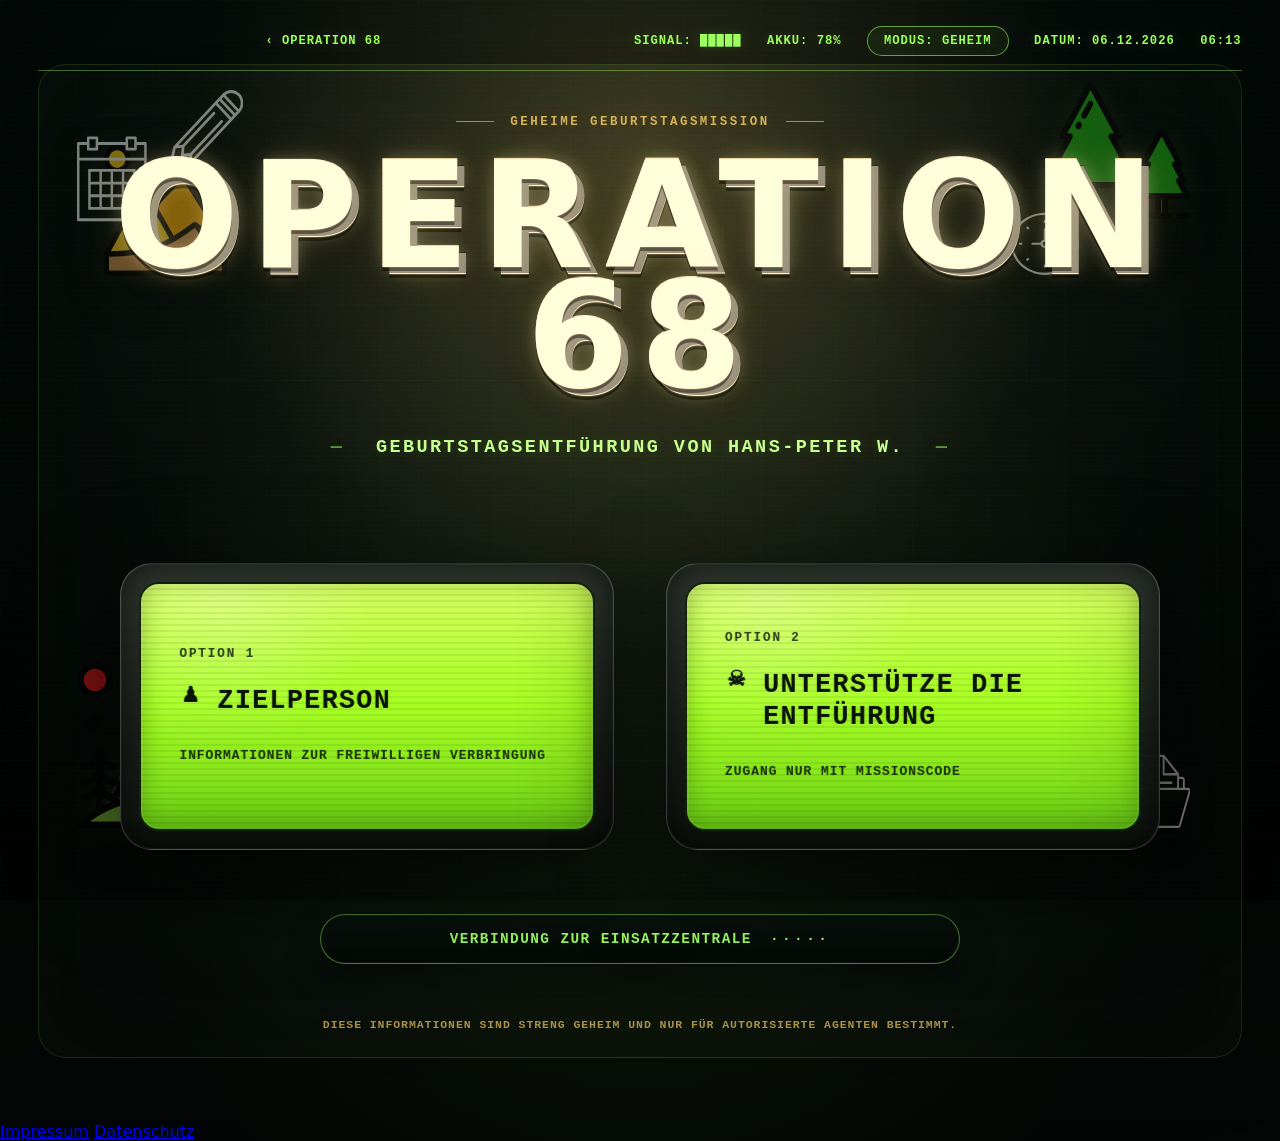
==== unterstuetzung.html @ 81851a9d "Update unterstuetzung.html" ====
<!DOCTYPE html>
<html lang="de">
<head>
  <meta charset="UTF-8" />
  <meta name="viewport" content="width=device-width, initial-scale=1.0" />
  <title>Unterstützung | Operation 68</title>

  <link rel="stylesheet" href="style.css" />
  <link rel="stylesheet" href="support-board.css" />
</head>

<body>
  <main class="page support-page">

    <section id="supportArea" class="support-area">

      <!-- =========================================================
        MISSION NAVIGATION
      ========================================================== -->

      
      <nav class="mission-nav" aria-label="Missionsnavigation">
  <button class="mission-nav__button is-active" type="button" data-screen-target="briefing">
    01 Briefing
  </button>

  <button class="mission-nav__button" type="button" data-screen-target="pinnwand">
    02 Pinnwand
  </button>

  <button class="mission-nav__button" type="button" data-screen-target="nachricht">
    03 Nachricht
  </button>

  <button class="mission-nav__button" type="button" data-screen-target="tracking">
    04 Protokoll
  </button>

  <button class="mission-nav__button" type="button" data-screen-target="einsatzleitung">
    05 Einsatzleitung
  </button>

  <button class="mission-nav__button" type="button" data-screen-target="komitee">
    06 Komitee
  </button>

  <button class="mission-nav__button" type="button" data-screen-target="akte">
    07 Akteneinsicht
  </button>
</nav>

      <!-- =========================================================
        SCREEN 01: BRIEFING
      ========================================================== -->
      <section class="mission-screen is-active" id="screen-briefing" data-screen="briefing">
        <div class="support-intro">
          <p class="eyebrow">Interne Einsatzakte</p>
          <h1>Operation 68</h1>
          <p class="subtitle">Unterstützung der freiwilligen Geburtstagsentführung von Hans-Peter W.</p>

          <div class="mission-disclaimer">
            <strong>Offizieller Hinweis:</strong>
            Bei dieser sogenannten Entführung handelt es sich um eine liebevolle,
            freiwillige Geburtstagsmaßnahme. Die Zielperson wird weder geschädigt
            noch bedroht und nur im äußersten Notfall kurzzeitig im Kofferraum diskutiert.
          </div>

<button
  class="guideline-info-button"
  type="button"
  data-guideline-open
>
  Maßnahmen nach interner Entführungsleitlinie anzeigen
</button>
          
          <p class="mission-copy">
            Alle Hinweise wurden gesichtet, sortiert und dramatisch überinterpretiert.
            Unterstützerinnen und Unterstützer können sich durch die Akten klicken,
            Hinweise hinterlassen, Versorgung sichern und dazu beitragen, die Maßnahme
            für Hans-Peter W. so angenehm wie möglich zu gestalten.
          </p>

          <p class="mission-copy mission-copy-small">
            Bei ausreichender Versorgung der Einsatzkräfte sowie positiver öffentlicher
            Signallage wird das Entführerteam intern beraten, ob und wann Hans-Peter W.
            wieder kontrolliert in die Gegenwart zurückgeführt werden darf.
          </p>

          <div class="screen-actions">
            <button class="btn mission-next" type="button" data-screen-target="pinnwand">
              Briefing starten
            </button>
          </div>
        </div>
      </section>

<!-- =========================================================
  SCREEN 02: PINNWAND / ERMITTLUNGSWAND
========================================================== -->
<section class="mission-screen mission-screen--board" id="screen-pinnwand" data-screen="pinnwand">

  <section class="investigation-board" aria-label="Ermittlungswand Operation 68">
    <div class="evidence-board">

      <!-- KLEINES HUD AUF DER PINNWAND -->
      <div class="board-hud">
        <span>02 / Ermittlungswand</span>
        <span>Status: aktiv</span>
        <span>Aktenzeichen: OP-68/W</span>
      </div>

      <!-- MITTE: KARTE -->
      <div class="central-map">
        <img class="board-map" src="images/map.jpg" alt="Missionskarte Köln nach Krefeld" />

        <div class="map-polaroid map-polaroid-koeln">
          <img src="images/koeln.jpg" alt="Köln" />
          <span>Köln</span>
        </div>

        <div class="map-polaroid map-polaroid-krefeld">
          <img src="images/krefeld.jpg" alt="Krefeld" />
          <span>Krefeld</span>
        </div>
      </div>

      <!-- SCHNÜRE -->
      <svg class="board-strings" viewBox="0 0 1000 680" preserveAspectRatio="none" aria-hidden="true">
        <line x1="500" y1="340" x2="145" y2="135" />
        <line x1="500" y1="340" x2="165" y2="405" />
        <line x1="500" y1="340" x2="320" y2="555" />
        <line x1="500" y1="340" x2="835" y2="135" />
        <line x1="500" y1="340" x2="835" y2="405" />
        <line x1="500" y1="340" x2="570" y2="585" />
        <circle cx="500" cy="340" r="9" />
      </svg>

      <!-- ENTFÜHRERTEAM -->
      <article class="flip-card card-kidnapper">
        <div class="flip-inner">
          <div class="flip-front polaroid">
            <img src="images/kidnapper.jpg" alt="Das Entführerteam" />
            <h3>Entführer-<br />team</h3>
          </div>

          <div class="flip-back">
            <h3>Entführerteam</h3>
            <p>
              Zuständig für Planung, Geheimhaltung, operative Abstimmung
              und die kontrollierte Rückführung der Zielperson.
            </p>
            <p>
              Beteiligte Stellen: Angelika, Melanie, Mirjam und Natalie.
            </p>
            <p class="no-paypal">
              Kein PayPal-Link. Diese Personen handeln aus familiärer Verpflichtung.
            </p>
          </div>
        </div>
      </article>

      <!-- WACHHUNDE -->
<article class="flip-card card-dogs text-heavy">
  <div class="flip-inner">
    <div class="flip-front polaroid">
      <img src="images/wachhund.png" alt="Wachhunde" />
      <h3>Wachhunde</h3>
    </div>

    <div class="flip-back">
      <h3>Wachhunde</h3>

      <p>
        <strong>Miley</strong>, Codename <strong>Old Chewing Tooth</strong>:
        hochaktive Alarmanlage mit akustischer Eskalationsbereitschaft.
      </p>

      <p>
        Zuständig für Geländeüberwachung, akustische Abschreckung
        und konsequente Abschleckmaßnahmen.
      </p>

      <p>
        <strong>Santos</strong>, Codename <strong>Praktikant Relaxo</strong>:
        zuständig für strategisches Herumliegen, moralische Stabilisierung
        und beruhigende Präsenz im Einsatzgebiet.
      </p>

     <a
  href="https://www.paypal.com/pool/9pvPE6DDOs?sr=accr"
  class="paypal-link"
  target="_blank"
  rel="noopener noreferrer"
>
  0,99 € Snackfonds
</a>
    </div>
  </div>
</article>

<!-- FLUCHTFAHRZEUG -->
<article class="flip-card card-car">
  <div class="flip-inner">
    <div class="flip-front polaroid">
      <img src="images/car.jpg" alt="Fluchtfahrzeug" />
      <h3>Flucht-<br />fahrzeug</h3>
    </div>

    <div class="flip-back">
      <h3>Fluchtfahrzeug</h3>

      <p>
        Während der Einwilligungserklärung äußerte Hans-Peter W.
        den Wunsch nach Zitronenbonbons.
      </p>

      <p>
        Zur Wahrung humanitärer Mindeststandards kann die Versorgung
        mit Bonbons und Kaffee unterstützt werden.
      </p>

  <a
  href="https://www.paypal.com/pool/9pvPE6DDOs?sr=accr"
  class="paypal-link"
  target="_blank"
  rel="noopener noreferrer"
>
  0,10 € Zitronenbonbonfonds
</a>
    </div>
  </div>
</article>

<!-- ZIELPERSON -->
<article class="flip-card card-target">
  <div class="flip-inner">
    <div class="flip-front polaroid">
      <img src="images/target.png" alt="Zielperson" />
      <h3>Zielperson</h3>
    </div>

    <div class="flip-back">
      <h3>Hans-Peter W.</h3>

      <p>
        Aktuell gilt Herr W. als freundlich, kooperativ
        und körperlich in beeindruckender Verfassung.
      </p>

      <p>
        Laut eigener Aussage ergab eine Bioimpedanzanalyse im Fitnessstudio
        ein biologisches Alter von 53 Jahren.
      </p>

      <p>
        Die Ermittlungsleitung gratuliert ausdrücklich zu dieser Existenz.
      </p>
    </div>
  </div>
</article>

<!-- UNTERKUNFT / UMGEBUNG -->
<article class="flip-card card-location">
  <div class="flip-inner">
    <div class="flip-front polaroid">
      <img src="images/krefeld.jpg" alt="Unterkunft und Umgebung" />
      <h3>Unterkunft</h3>
    </div>

    <div class="flip-back">
      <h3>Würdevolle Lagerung</h3>

      <p>
        Unterkunfts-Support, damit Hans-Peter W.
        nicht im Kofferraum schlafen muss.
      </p>

      <p>
        Die Maßnahme erfolgt unter möglichst komfortablen
        und menschenwürdigen Bedingungen.
      </p>

<a
  href="https://www.paypal.com/pool/9pvPE6DDOs?sr=accr"
  class="paypal-link"
  target="_blank"
  rel="noopener noreferrer"
>
  10 € Unterkunft
</a>
    </div>
  </div>
</article>

<!-- AKTIVITÄTEN -->
<article class="flip-card card-activities wide-card text-heavy">
  <div class="flip-inner">
    <div class="flip-front polaroid activity-polaroid">
      <div class="activity-images">
        <img src="images/hockey.jpg" alt="Straßenhockey" />
        <img src="images/singstar.jpg" alt="SingStar" />
        <img src="images/barbecue.jpg" alt="Barbecue" />
      </div>
      <h3>Aktivitäten</h3>
    </div>

    <div class="flip-back">
  <h3>Freizeit-<br />protokoll</h3>

  <p>
    <strong>Straßenhockey:</strong>
    Biografisch hochrelevante Maßnahme mit unmittelbarem Bezug zu Kindheit,
    Krefeld und kontrollierter Bewegung im analogen Raum.
  </p>

  <p class="measure-rating">
    <span class="measure-label">Empfehlungsgrad</span>
    <span class="rocket-rating">🚀🚀🚀</span>
  </p>

  <p>
    <strong>Barbecue:</strong>
    Niedrigschwellige Versorgungs- und Zusammenführungsmaßnahme mit hoher
    sozialer Anschlussfähigkeit. Vegan kompatibel, sofern rechtzeitig daran
    gedacht wird.
  </p>

  <p class="measure-rating">
    <span class="measure-label">Empfehlungsgrad</span>
    <span class="rocket-rating">🚀🚀🚀</span>
  </p>

  <p>
    <strong>SingStar-Abend:</strong>
    Im familiären Gesamtkomplex liegt eine grundsätzlich angenehme stimmliche
    Ausgangslage vor. Eine belastbare Kopplung an Rhythmusgefühl, Taktgefühl
    oder musikalische Orientierungssysteme konnte bislang nur eingeschränkt
    nachgewiesen werden.
  </p>

  <p>
    Auf Grundlage vorliegender Vergangenheitswerte kann die Maßnahme dennoch
    empfohlen werden. Die Datenlage spricht für eine hohe Erinnerungswirkung
    bei vertretbarem akustischem Risiko.
  </p>

  <p class="measure-rating">
    <span class="measure-label">Empfehlungsgrad</span>
    <span class="rocket-rating">🚀🚀</span>
  </p>

  <a
    href="https://www.paypal.com/pool/9pvPE6DDOs?sr=accr"
    class="paypal-link"
    target="_blank"
    rel="noopener noreferrer"
  >
    Freizeitmaßnahmen unterstützen
  </a>
</div>


<!-- =========================================================
  SCREEN 03: NACHRICHT AN DIE ZIELPERSON
========================================================== -->
<section class="mission-screen" id="screen-nachricht" data-screen="nachricht">
  <section class="message-file">
    <p class="eyebrow">Glückwünsche & Zeugenaussagen</p>
  <h2>
  <span class="desktop-title">Nachricht an die Zielperson</span>
  <span class="mobile-title">Nachricht<br />an die<br />Zielperson</span>
</h2>

    <p>
      Unterstützerinnen und Unterstützer der Operation können freiwillig Nachrichten,
      Glückwünsche, Erinnerungen oder sachdienliche Hinweise zur Zielperson hinterlassen.
    </p>

    <p>
      Bitte geben Sie Ihre Nachricht ein. Nach ausführlicher Prüfung wird das
      Entführerteam demokratisch entscheiden, ob die Nachricht an Hans-Peter W.
      weitergeleitet werden darf oder nicht.
    </p>

    <p>
      Bis dahin wird sie offiziell seiner Akte beigefügt.
    </p>

    <form class="message-form" id="targetMessageForm">
      <label>
        <span>Name / Deckname</span>
        <input
          type="text"
          name="name"
          placeholder="Ihr Name oder Deckname"
        />
      </label>

      <label>
        <span>Nachricht</span>
        <textarea
          name="message"
          placeholder="Glückwunsch, Erinnerung, Hinweis oder emotionale Stellungnahme eingeben..."
        ></textarea>
      </label>

      <label class="checkbox-row message-confirmation">
        <input type="checkbox" name="clearance" />
        <span>
          Ich bestätige, dass meine Aussage der Ermittlungsakte beigefügt
          und nach interner Prüfung möglicherweise an Hans-Peter W. weitergeleitet werden darf.
        </span>
      </label>

      <button type="submit" class="btn">
        Nachricht zur Akte geben
      </button>
    </form>
  </section>

  <div class="screen-actions">
    <button class="btn mission-prev" type="button" data-screen-target="pinnwand">
      Zurück
    </button>

    <button class="btn mission-next" type="button" data-screen-target="tracking">
      Weiter
    </button>
  </div>
</section>

<!-- =========================================================
  SCREEN 04: LIVE-TRACKING DER OPERATION
========================================================== -->
<section class="mission-screen" id="screen-tracking" data-screen="tracking">
  <section class="paper-file live-tracking">
    <div class="paper-file__header">
      <p class="paper-kicker">Operationsprotokoll W.</p>
      <h2>
  <span class="desktop-title">Live-Protokoll</span>
  <span class="mobile-title">Live-<br />Protokoll</span>
</h2>

      <div class="paper-meta">
        <span>Zeitraum: 17.–19.07.2026</span>
        <span>Status: laufende Beobachtung</span>
        <span>Aktenzeichen: OP-68/W</span>
      </div>
    </div>

    <div class="tracking-status-strip">
      <span>Live-Aktivität / Tracking</span>
      <span>Übertragung vorbereitet</span>
    </div>

    <div class="tracking-log" id="trackingLogList">
      <article class="tracking-entry">
        <time>17.07.2026 · 09:00</time>
        <h3>Statusmeldung vorbereitet</h3>
        <p>
          Protokollsystem einsatzbereit. Zielperson gilt bis auf Weiteres als ahnungslos.
        </p>
      </article>

      <article class="tracking-entry">
        <time>17.07.2026 · 10:30</time>
        <h3>Versorgungslage offen</h3>
        <p>
          Zitronenbonbons und Kaffee befinden sich noch in Prüfung. Humanitäre Standards werden angestrebt.
        </p>
      </article>

      <article class="tracking-entry tracking-entry--pending">
        <time>18.07.2026 · tbd</time>
        <h3>Weitere Updates folgen</h3>
        <p>
          Mobile Live-Meldungen durch die Einsatzleitung sind für die operative Phase vorgesehen.
        </p>
      </article>
    </div>

    <details class="admin-note">
      <summary>Admin-Bereich vorbereiten</summary>
      <p>
        Für die nächste Ausbaustufe kann dieses Protokoll mit Supabase verbunden werden.
        Natalie kann dann nach Admin-Login vom Handy neue Einträge mit Uhrzeit und Statusmeldung absenden.
      </p>

      <form class="admin-live-form" id="adminLiveForm">
        <label>
          <span>Admin-Code</span>
          <input type="password" name="adminCode" placeholder="Admin-Code eingeben" />
        </label>

        <label>
          <span>Zeitpunkt</span>
          <input type="text" name="entryTime" placeholder="z. B. 17.07.2026 · 14:32" />
        </label>

        <label>
          <span>Titel</span>
          <input type="text" name="entryTitle" placeholder="z. B. Zugriff erfolgreich" />
        </label>

        <label>
          <span>Meldung</span>
          <textarea name="entryText" placeholder="Kurze Lagebeschreibung eingeben..."></textarea>
        </label>

        <button type="button" class="btn">Live-Meldung vorbereiten</button>
      </form>
    </details>
  </section>

  <div class="screen-actions">
    <button class="btn mission-prev" type="button" data-screen-target="nachricht">Zurück</button>
    <button class="btn mission-next" type="button" data-screen-target="akte">Weiter</button>
  </div>
</section>


<!-- =========================================================
  SCREEN 05: EINSATZLEITUNG / ZUSTÄNDIGE STELLEN
========================================================== -->
<section class="mission-screen" id="screen-einsatzleitung" data-screen="einsatzleitung">
  <section class="paper-file command-file">
    <div class="paper-file__header">
      <p class="paper-kicker">Interne Zuständigkeiten</p>

      <h2>
        <span class="desktop-title">Einsatzleitung</span>
        <span class="mobile-title">Einsatz-<br />leitung</span>
      </h2>

      <div class="paper-meta">
        <span>Abteilung: operative Stellen</span>
        <span>Status: berufene Personen</span>
        <span>Aktenzeichen: OP-68/EL</span>
      </div>
    </div>

    <p class="case-copy">
      Die folgenden Personen wurden mit der Vorbereitung, Durchführung und strukturellen
      Absicherung der Maßnahme betraut. Zuständigkeiten können sich je nach Lage,
      Kooperationsgrad der Zielperson und Verfügbarkeit von Zitronenbonbons kurzfristig erweitern.
    </p>

    <div class="command-grid">
      <article class="command-card">
        <p class="card-tag">Operative Einsatzleitung</p>
        <h3>Angelika W.</h3>
        <p>
          Zuständig für Planung, praktische Umsetzung und Lageeinschätzung
          im direkten Umfeld der Zielperson.
        </p>
        <p>
          Verfügt über langjährige Kenntnisse der Zielperson, ihrer Gewohnheiten
          sowie relevanter Kindheits- und Familienfragmente.
        </p>
        <p>
          Übernimmt die Sicherung biografischer Hinweise und die Einschätzung
          der Kooperationswahrscheinlichkeit.
        </p>
      </article>

      <article class="command-card">
        <p class="card-tag">Gleichstellung &amp; Ethik</p>
        <h3>Melanie W.</h3>
        <p>
          Beauftragte für Gleichstellung, Ethik und humanitäre Mindeststandards.
        </p>
        <p>
          Zuständig für humanitäre Angelegenheiten, diplomatische Verhandlungen
          und die Prüfung operativer Maßnahmen auf Verhältnismäßigkeit.
        </p>
        <p>
          Bringt Erfahrung aus Brüssel, internationaler Zusammenarbeit und
          umweltpolitischen Einsatzlagen ein.
        </p>
      </article>

      <article class="command-card">
        <p class="card-tag">Personalabteilung</p>
        <h3>Mirjam W.</h3>
        <p>
          Leitung Personalmanagement &amp; Berufungsverfahren.
        </p>
        <p>
          Sonderbeauftragte für kooperative Härtefälle sowie zentrale Stelle
          für eingehende Bewerbungen ins Entführungskomitee.
        </p>
        <p>
          Prüft geeignete Komiteemitglieder und kann Personen nach interner
          Bewertung in offene Posten berufen.
        </p>
      </article>

      <article class="command-card">
        <p class="card-tag">Digitale Einsatzakte</p>
        <h3>Natalie W.</h3>
        <p>
          Zuständig für Website, Einsatzdramaturgie, visuelle Beweissicherung
          und Koordination der Hundestaffel.
        </p>
        <p>
          Verantwortlich für die digitale Aktenführung sowie die Frage,
          warum aus einer Geburtstagsidee eine mehrstufige Operationsplattform wurde.
        </p>
        <p>
          Hält Verbindung zwischen Unterstützerbereich, Protokollsystem
          und allgemeiner Übertreibungslage.
        </p>
      </article>
    </div>
  </section>

  <div class="screen-actions">
    <button class="btn mission-prev" type="button" data-screen-target="tracking">
      Zurück
    </button>

    <button class="btn mission-next" type="button" data-screen-target="komitee">
      Weiter zum Entführungskomitee
    </button>
  </div>
</section>

<!-- =========================================================
  SCREEN 06: ENTFÜHRUNGSKOMITEE / STELLEN
========================================================== -->
<section class="mission-screen" id="screen-komitee" data-screen="komitee">
  <section class="paper-file committee-file">
    <div class="paper-file__header">
      <p class="paper-kicker">Interne Personalstelle</p>

<h2>
  <span class="desktop-title">Entführungskomitee</span>
  <span class="mobile-title">Entführungs-<br />komitee</span>
</h2>

      <div class="paper-meta">
        <span>Personalstelle: Mirjam W.</span>
        <span>Kontakt: personalabteilung@operation68.de</span>
        <span>Modus: Homeoffice-fähig</span>
      </div>
    </div>

    <p class="case-copy">
      Die folgenden Posten können vollständig aus dem Homeoffice wahrgenommen werden.
      Bewerbungen werden durch die Personalabteilung gesichtet, bewertet und gegebenenfalls
      dem Entführungskomitee zur Berufung vorgelegt.
    </p>

    <div class="job-board">
      <article
        class="job-card"
        data-status="offen"
        data-role="Juristischer Beistand der Zielperson"
        data-slots="1 Platz offen"
        data-description="Für die angekündigte Anhörung von Hans-Peter W. wird eine Stelle zur Prüfung, Sortierung und Formulierung zulässiger Fragen eingerichtet. Aufgaben: Aktenlage prüfen, Fragen vorbereiten, Verfahrensruhe ausstrahlen."
      >
        <div class="job-card__topline">
          <span class="job-status">Offen</span>
          <span class="job-slots">1 Platz</span>
        </div>

        <h3>Juristischer Beistand der Zielperson</h3>

        <p>
          Prüfung, Sortierung und Formulierung zulässiger Fragen im Rahmen der angekündigten Anhörung.
        </p>

        <button type="button" class="job-open-button">Stelle öffnen</button>
      </article>

      <article
        class="job-card"
        data-status="offen"
        data-role="Beauftragte:r für Kindheitserinnerungen"
        data-slots="3 Plätze offen"
        data-description="Sammelt Hinweise, Fotos, Anekdoten und belastbares Material aus früheren Lebensabschnitten der Zielperson. Besonders relevant: Krefeld, Straßenhockey, analoge Freizeitgestaltung und frühe Spuren der Zielperson."
      >
        <div class="job-card__topline">
          <span class="job-status">Offen</span>
          <span class="job-slots">3 Plätze</span>
        </div>

        <h3>Beauftragte:r für Kindheitserinnerungen</h3>

        <p>
          Sammelt Hinweise, Fotos, Anekdoten und belastbares Material aus früheren Lebensabschnitten.
        </p>

        <button type="button" class="job-open-button">Stelle öffnen</button>
      </article>

      <article
        class="job-card"
        data-status="in-pruefung"
        data-role="Emotionale Einsatzbegleitung"
        data-slots="3 Plätze / Bewerbungen in Prüfung"
        data-description="Zuständig für Lagegefühl, beruhigende Rückmeldungen und die Einschätzung, ob die Zielperson gerührt, verwirrt oder lediglich unterversorgt ist. Bewerber:innen sollten über Geduld, Diskretion und belastbare familiäre Nerven verfügen."
      >
        <div class="job-card__topline">
          <span class="job-status">In Prüfung</span>
          <span class="job-slots">3 Plätze</span>
        </div>

        <h3>Emotionale Einsatzbegleitung</h3>

        <p>
          Beobachtung der Stimmungslage, Rückversicherung und emotionale Absicherung der Maßnahme.
        </p>

        <button type="button" class="job-open-button">Stelle öffnen</button>
      </article>

      <article
        class="job-card"
        data-status="vorlaeufig-vergeben"
        data-role="Beauftragte:r für gezielte Fragen"
        data-slots="2 Plätze / vorläufig vergeben"
        data-description="Unterstützt bei der Vorbereitung gezielter Fragen für die Anhörung der Zielperson. Die Fragen sind auf Relevanz, Tonalität und familiäre Verhältnismäßigkeit zu prüfen."
      >
        <div class="job-card__topline">
          <span class="job-status">Vorläufig vergeben</span>
          <span class="job-slots">2 Plätze</span>
        </div>

        <h3>Beauftragte:r für gezielte Fragen</h3>

        <p>
          Vorbereitung und Prüfung gezielter Fragen für die Anhörung der Zielperson.
        </p>

        <button type="button" class="job-open-button">Stelle öffnen</button>
      </article>
    </div>
  </section>

  <div class="screen-actions">
    <button class="btn mission-prev" type="button" data-screen-target="einsatzleitung">
      Zurück
    </button>

    <button class="btn mission-next" type="button" data-screen-target="akte">
      Weiter zur Akteneinsicht
    </button>
  </div>
</section>

<!-- =========================================================
  SCREEN 07: AKTENBUCH HANS-PETER W.
========================================================== -->
<section class="mission-screen" id="screen-akte" data-screen="akte">
  <section class="casebook-screen">
    <div class="casebook-header">
      <p class="paper-kicker">Akteneinsicht Hans-Peter W.</p>

      <h2>
        <span class="desktop-title">Aktenbuch</span>
        <span class="mobile-title">Akten-<br />buch</span>
      </h2>

      <div class="paper-meta">
        <span>Aktenzeichen: OP-68/HPW</span>
        <span>Status: freundlich &amp; kooperativ</span>
        <span>Vermerk: Gegenwartsfähigkeit stabilisierbar</span>
      </div>
    </div>

    <div class="casebook" id="casebook" data-current-page="1">
      <div class="casebook__binding" aria-hidden="true"></div>

      <!-- SEITE 01 -->
      <article class="casebook-page is-active" data-case-page="1">
        <div class="casebook-spread">
          <div class="casebook-sheet casebook-sheet--left">
            <p class="card-tag">Deckblatt</p>

            <h3>Akteneinsicht<br />Zielperson</h3>

            <div class="case-photo-frame">
              <img
                src="images/target.png"
                alt="Zielperson Hans-Peter W."
              />
            </div>

            <p class="casebook-caption">
              Bildmaterial: Zielperson im öffentlichen beziehungsweise familiären Umfeld.
              Auswertung läuft.
            </p>
          </div>

          <div class="casebook-sheet casebook-sheet--right">
            <p class="card-tag">Personenstammdaten</p>

            <h3>Hans-Peter W.</h3>

            <dl class="case-data-list">
              <div>
                <dt>Geboren</dt>
                <dd>10.07.1958 in Paderborn</dd>
              </div>

              <div>
                <dt>Fachliche Prägung</dt>
                <dd>Studium der Mathematik</dd>
              </div>

              <div>
                <dt>Aktueller Status</dt>
                <dd>Rentner mit dubiosen Nebeneinkünften im Bereich „Schülerhilfe“</dd>
              </div>

              <div>
                <dt>Risikostufe</dt>
                <dd>freundlich, kooperativ, jedoch fortschrittlich auffällig</dd>
              </div>
            </dl>

            <div class="casebook-stamp">
              Freiwillig beobachtet
            </div>
          </div>
        </div>
      </article>

      <!-- SEITE 02 -->
      <article class="casebook-page" data-case-page="2">
        <div class="casebook-spread">
          <div class="casebook-sheet casebook-sheet--left">
            <p class="card-tag">Frühkindliche Ausgangslage</p>

            <h3>Mittagsschlaf-<br />komplex</h3>

            <p>
              Bereits in der frühen Kindheit kam es zu einem Vorfall, der nach aktueller
              Aktenlage nicht länger ignoriert werden kann: Der Zielperson wurde im Alter
              von etwa fünf Jahren nahegelegt, nachmittags zu schlafen.
            </p>

            <p>
              Nach Darstellung der Zielperson erfolgte diese Maßnahme gegen ihren Willen
              und unter grober Missachtung ihres individuellen Vier-Stunden-Schlafmodells.
            </p>
          </div>

          <div class="casebook-sheet casebook-sheet--right">
            <p>
              Die zuständige Kinderanlage ging offenbar weiterhin von allgemeinen
              Ruhebedarfen aus, ohne die spätere mathematische Sonderentwicklung der
              Zielperson angemessen zu berücksichtigen.
            </p>

            <p>
              Innerhalb der Ermittlungsleitung besteht daher der Verdacht, dass sich die
              Zielperson damals erstmals entschloss, äußere Weltvorgaben nur noch begrenzt
              ernst zu nehmen und sich stattdessen inneren, berechenbaren Strukturen
              zuzuwenden.
            </p>

            <p>
              Ob der Mittagsschlaf unmittelbar zur Mathematik führte, ist wissenschaftlich
              noch nicht gesichert. Die Indizienlage ist jedoch unangenehm plausibel.
            </p>
          </div>
        </div>
      </article>

      <!-- SEITE 03 -->
      <article class="casebook-page" data-case-page="3">
        <div class="casebook-spread">
          <div class="casebook-sheet casebook-sheet--left">
            <p class="card-tag">Sondervermerk</p>

            <h3>Mathematischer<br />Stufenplan-<br />bereich</h3>

            <p>
              Die mathematische Prägung der Zielperson blieb bereits während des Studiums
              nicht auf akademische Räume beschränkt. Nach aktuellem Erkenntnisstand kam
              es über Jahrzehnte hinweg zu einer schrittweisen Ausweitung strukturierter
              Ordnungssysteme auf immer weitere Lebensbereiche.
            </p>

            <p>
              Mehrere Hinweise deuten darauf hin, dass die ursprüngliche Beschäftigung
              mit Mathematik mittlerweile ein teilautonomes Eigenleben entwickelt haben
              könnte.
            </p>
          </div>

          <div class="casebook-sheet casebook-sheet--right">
            <p>
              Besonders auffällig erscheinen die wiederholte Beschäftigung mit Matrizen,
              Zahlensystemen und abstrakten Modellstrukturen sowie die anhaltende Tendenz
              zur Quantifizierung physischer, technischer und organisatorischer Zustände.
            </p>

            <p>
              Innerhalb der Ermittlungsleitung besteht mittlerweile der Verdacht, dass
              die Zielperson langfristig an einer umfassenden mathematischen Modellierung
              der Wirklichkeit arbeitet.
            </p>

            <p>
              Nach aktuellem Stand besteht keine akute Gefährdung der Öffentlichkeit.
              Die Zielperson gilt weiterhin als freundlich, kooperativ und in weiten
              Teilen gegenwartsfähig.
            </p>
          </div>
        </div>
      </article>

      <!-- SEITE 04 -->
      <article class="casebook-page" data-case-page="4">
        <div class="casebook-spread">
          <div class="casebook-sheet casebook-sheet--left">
            <p class="card-tag">Auffälligkeiten</p>

            <h3>Digitalisierung<br />&amp; Kontroll-<br />systeme</h3>

            <p>
              Wiederholte Hinweise auf Kalenderlogik, Excel-basierte Wunschverwaltung,
              physische Bücher betreffende Zukunftszweifel und mehrere digitale
              Assistenzsysteme liegen der Einsatzleitung vor.
            </p>

            <p>
              Besonders relevant ist die dokumentierte Frage, ob Bücher überhaupt noch
              „eine Sache“ seien.
            </p>

            <p>
              Bei familiären Zusammenkünften wurde außerdem mehrfach auf digitale
              Kalenderfreigaben verwiesen. Eine mündliche Lageübermittlung fand dabei
              nur eingeschränkt statt.
            </p>
          </div>

          <div class="casebook-sheet casebook-sheet--right">
            <p class="card-tag">Technische Projektlage</p>

            <p>
              Die Zielperson widmet sich regelmäßig neuen technischen Projekten,
              darunter Solartechnik, E-Auto-Nutzung und die Kontrolle der Luftqualität
              im häuslichen Umfeld.
            </p>

            <p>
              Auffällig ist zudem das Interesse an Körperzusammensetzungsdaten,
              insbesondere am Wasseranteil. Da Wasser als leitfähig gilt, wird dieser
              Punkt nicht leichtfertig ignoriert.
            </p>

            <p>
              Weiterhin wurde bekannt, dass Herr W. mehrere digitale Assistenzsysteme
              parallel nutzt. Eine kleine KI-Armee kann zum jetzigen Zeitpunkt nicht
              ausgeschlossen werden.
            </p>
          </div>
        </div>
      </article>

      <!-- SEITE 05 -->
      <article class="casebook-page" data-case-page="5">
        <div class="casebook-spread">
          <div class="casebook-sheet casebook-sheet--left">
            <p class="card-tag">Organisation</p>

            <h3>„Schülerhilfe“</h3>

            <p>
              Besondere Aufmerksamkeit gilt einer regelmäßig frequentierten Organisation
              unter dem Decknamen „Schülerhilfe“.
            </p>

            <p>
              Nach bisherigem Erkenntnisstand handelt es sich hierbei nicht ausschließlich
              um klassische Hilfeleistung, sondern möglicherweise um eine pädagogisch
              getarnte Rechenstruktur mit auffälliger Nähe zu mathematischer Ordnung,
              Leistungsquantifizierung und systematischer Ergebnisverbesserung.
            </p>
          </div>

          <div class="casebook-sheet casebook-sheet--right">
            <p class="card-tag">Familiärer Eigenanteil</p>

            <h3>Nicht ganz<br />unschuldig</h3>

            <p>
              Die Ermittlungsleitung erkennt an, dass die Familie an der Entwicklung
              einzelner Tendenzen nicht vollständig unbeteiligt war.
            </p>

            <p>
              Insbesondere die zunehmende Verlagerung von Brettspielabenden in digitale
              Räume könnte zur Stabilisierung fortschrittlicher Verhaltensmuster
              beigetragen haben.
            </p>

            <p>
              Die vorliegende Maßnahme versteht sich daher nicht nur als Entführung,
              sondern auch als familiäre Wiedergutmachung.
            </p>
          </div>
        </div>
      </article>

      <!-- SEITE 06 -->
      <article class="casebook-page" data-case-page="6">
        <div class="casebook-spread">
          <div class="casebook-sheet casebook-sheet--left">
            <p class="card-tag">Operative Einschätzung</p>

            <h3>Analoge<br />Rekonfrontation<br />angeordnet</h3>

            <p>
              Die Summe der Hinweise lässt auf eine fortschreitende Entfremdung
              von analogen Zuständen schließen. Um einer vollständigen Verlagerung
              in Cloudsysteme, Kalenderlogik und KI-gestützte Kommunikation
              vorzubeugen, wurde eine zeitlich begrenzte analoge Rekonfrontation
              beschlossen.
            </p>

            <p>
              Die Geburtstagsentführung dient der kontrollierten Wiederbegegnung
              mit konkreten Dingen: Straßen, Gesprächen, Erinnerungen, körperlicher
              Anwesenheit, Essen, Freizeit und gegebenenfalls einem Zitronenbonbon.
            </p>
          </div>

          <div class="casebook-sheet casebook-sheet--right">
            <p>
              Ziel ist eine liebevolle Stabilisierung der Gegenwartsfähigkeit.
            </p>

            <ul class="case-measures">
              <li>Analoge Rekonfrontation</li>
              <li>Kontrollierte Freizeitmaßnahmen</li>
              <li>Soziale Reintegration</li>
              <li>Straßenhockey</li>
              <li>Grillgut</li>
              <li>Zitronenbonbon</li>
            </ul>

            <div class="casebook-final-note">
              Bei ausreichender Versorgung der Einsatzkräfte sowie positiver öffentlicher
              Signallage wird das Entführerteam intern beraten, ob und wann Hans-Peter W.
              wieder kontrolliert in die Gegenwart zurückgeführt werden darf.
            </div>
          </div>
        </div>
      </article>
    </div>

    <div class="casebook-controls" aria-label="Aktenbuch Navigation">
      <button class="btn casebook-prev" type="button" data-casebook-prev>
        Seite zurück
      </button>

      <span class="casebook-counter" id="casebookCounter">
        Seite 1 / 6
      </span>

      <button class="btn casebook-next" type="button" data-casebook-next>
        Seite weiter
      </button>
    </div>
  </section>

  <div class="screen-actions">
    <button class="btn mission-prev" type="button" data-screen-target="komitee">
      Zurück
    </button>

    <button class="btn mission-next" type="button" data-screen-target="briefing">
      Zurück zum Briefing
    </button>
  </div>
</section>


<!-- =========================================================
  LEITLINIEN-POPUP
========================================================== -->
<div class="guideline-modal hidden" id="guidelineModal" aria-hidden="true">
  <div class="guideline-modal__backdrop" data-guideline-close></div>

  <section
    class="guideline-modal__panel"
    role="dialog"
    aria-modal="true"
    aria-labelledby="guidelineModalTitle"
  >
    <button
      class="guideline-modal__close"
      type="button"
      data-guideline-close
      aria-label="Leitlinien-Popup schließen"
    >
      ×
    </button>

    <p class="eyebrow">Interne Entführungsleitlinie OP-68</p>

    <h2 id="guidelineModalTitle">
      Evidenzbasierte Maßnahmenbewertung
    </h2>

    <p class="guideline-intro">
      Die Einsatzleitung bewertet geplante Maßnahmen anhand vorliegender
      Vergangenheitswerte, familiärer Erfahrungsdaten und Expertenkonsens.
      Die Bewertung dient ausschließlich der sicheren, würdevollen und
      erinnerungswirksamen Durchführung von Operation 68.
    </p>

    <div class="guideline-scale">
      <article>
        <span class="rocket-rating" aria-label="Drei Raketen">🚀🚀🚀</span>
        <strong>Starke Empfehlung</strong>
        <p>
          Soll durchgeführt werden. Nutzen, Erinnerungswirkung und familiäre
          Vertretbarkeit überwiegen deutlich.
        </p>
      </article>

      <article>
        <span class="rocket-rating" aria-label="Zwei Raketen">🚀🚀</span>
        <strong>Empfehlung</strong>
        <p>
          Sollte durchgeführt werden. Positive Wirkung wahrscheinlich;
          situative Anpassung möglich.
        </p>
      </article>

      <article>
        <span class="rocket-rating" aria-label="Eine Rakete">🚀</span>
        <strong>Kann erwogen werden</strong>
        <p>
          Durchführung nach Lagegefühl. Datenlage begrenzt, aber nicht
          grundsätzlich ungünstig.
        </p>
      </article>

      <article>
        <span class="rocket-rating guideline-gpp" aria-label="GPP">GPP</span>
        <strong>Good Practice Point</strong>
        <p>
          Nicht systematisch geprüft, aber im Familienkomplex bewährter
          Standard.
        </p>
      </article>
    </div>

    <div class="guideline-note">
      <strong>Hinweis:</strong>
      Die Raketenbewertung ersetzt keine medizinische Leitlinie, wohl aber
      eine überraschend robuste familiäre Einschätzung.
    </div>
  </section>
</div>
      
<!-- =========================================================
  BEWERBUNGS-POPUP
========================================================== -->
<div class="application-modal hidden" id="applicationModal" aria-hidden="true">
  <div class="application-modal__backdrop" data-close-application></div>

  <section
    class="application-modal__panel"
    role="dialog"
    aria-modal="true"
    aria-labelledby="applicationModalTitle"
  >
    <button
      class="application-modal__close"
      type="button"
      data-close-application
      aria-label="Popup schließen"
    >
      ×
    </button>

    <p class="eyebrow">Interne Personalstelle</p>
    <h2 id="applicationModalTitle">Nachricht an Mirjam W.</h2>

    <p class="application-subtitle">
      Leitung Personalmanagement &amp; Berufungsverfahren
    </p>

    <div class="application-notice">
      <strong>Hinweis zur Geheimhaltung:</strong>
      Bewerbungen für das Entführungskomitee werden mit höchster Vertraulichkeit behandelt.
      Absolute Diskretion, Einsatzbereitschaft und ein belastbares Verhältnis zu operativen
      Familienmaßnahmen werden vorausgesetzt.
    </div>

    <form id="applicationForm" class="application-form">
      <label>
        <span>Posten</span>
        <input id="applicationRole" type="text" name="role" readonly />
      </label>

      <label>
        <span>Status</span>
        <input id="applicationStatus" type="text" name="status" readonly />
      </label>

      <label>
        <span>Stellenbeschreibung</span>
        <textarea id="applicationDescription" name="description" readonly></textarea>
      </label>

      <label>
        <span>Ihre E-Mail-Adresse</span>
        <input
          id="applicationEmail"
          type="email"
          name="email"
          placeholder="name@example.de"
        />
      </label>

      <label>
        <span>Nachricht an Mirjam W.</span>
        <textarea
          id="applicationMessage"
          name="message"
          placeholder="Bitte begründen Sie Ihre Eignung, Einsatzbereitschaft und Bereitschaft zur absoluten Geheimhaltung..."
        ></textarea>
      </label>

      <button type="submit" class="btn">
        Bewerbung übermitteln
      </button>
    </form>
  </section>
</div>

<script src="script.js"></script>
</body>
</html>
---- style.css ----
/* =========================================================
  OPERATION 68 — LANDINGPAGE STYLE.CSS
  Clean Agency 2026 / Retro Mission UI
========================================================= */

:root {
  --bg-0: #030604;
  --bg-1: #07110d;
  --bg-2: #0d1a13;

  --cream: #f4eddc;
  --cream-soft: rgba(244, 237, 220, 0.78);

  --green: #9cff5f;
  --green-soft: #c7ff8f;
  --green-muted: rgba(156, 255, 95, 0.52);
  --green-line: rgba(156, 255, 95, 0.28);

  --amber: #d7b35b;
  --red: #ff3b2e;

  --screen: #a8d36b;
  --screen-light: #c4ed82;
  --screen-dark: #6b9343;
  --screen-text: #10170d;

  --panel: rgba(12, 18, 13, 0.84);
  --panel-border: rgba(255, 255, 255, 0.12);

  --radius-lg: 32px;
  --radius-md: 22px;
  --shadow-heavy: 0 30px 100px rgba(0, 0, 0, 0.62);

  --font-display: Impact, "Arial Black", system-ui, sans-serif;
  --font-mono: "Courier New", Courier, monospace;
  --font-body: system-ui, -apple-system, BlinkMacSystemFont, "Segoe UI", sans-serif;
}

/* =========================================================
  BASE
========================================================= */

*,
*::before,
*::after {
  box-sizing: border-box;
}

html {
  min-height: 100%;
  background: var(--bg-0);
}

body {
  min-height: 100vh;
  margin: 0;
  overflow-x: hidden;

  color: var(--cream);
  background:
    radial-gradient(circle at 50% 14%, rgba(215, 179, 91, 0.22), transparent 28rem),
    radial-gradient(circle at 50% 68%, rgba(156, 255, 95, 0.07), transparent 34rem),
    linear-gradient(180deg, var(--bg-1) 0%, var(--bg-0) 100%);

  font-family: var(--font-body);
}

/* feines Raster + Scanlines */
body::before {
  content: "";
  position: fixed;
  inset: 0;
  z-index: 0;
  pointer-events: none;

  background:
    linear-gradient(rgba(156, 255, 95, 0.035) 1px, transparent 1px),
    linear-gradient(90deg, rgba(156, 255, 95, 0.03) 1px, transparent 1px),
    repeating-linear-gradient(
      180deg,
      rgba(255, 255, 255, 0.025) 0,
      rgba(255, 255, 255, 0.025) 1px,
      transparent 1px,
      transparent 5px
    );

  background-size: 38px 38px, 38px 38px, 100% 5px;
  opacity: 0.5;
}

/* Vignette */
body::after {
  content: "";
  position: fixed;
  inset: 0;
  z-index: 0;
  pointer-events: none;

  background:
    radial-gradient(circle at center, transparent 36%, rgba(0, 0, 0, 0.52) 100%);
}

/* =========================================================
  CORNER SVGs
========================================================= */

.corner-svg,
.corner_up_left,
.corner_up_right,
.corner_down_left,
.corner_down_right {
  position: fixed;
  z-index: 1;
  pointer-events: none;
  opacity: 0.48;

  filter:
    drop-shadow(0 0 14px rgba(156, 255, 95, 0.1))
    drop-shadow(0 18px 24px rgba(0, 0, 0, 0.45));
}

.corner-svg svg,
.corner_up_left svg,
.corner_up_right svg,
.corner_down_left svg,
.corner_down_right svg {
  width: 100%;
  height: auto;
  display: block;
}

.corner_up_left {
  top: clamp(80px, 10vh, 140px);
  left: clamp(22px, 6vw, 120px);
  width: clamp(120px, 13vw, 210px);
}

.corner_up_right {
  top: clamp(78px, 9vh, 132px);
  right: clamp(24px, 7vw, 140px);
  width: clamp(130px, 14vw, 230px);
}

.corner_down_left {
  bottom: clamp(52px, 8vh, 110px);
  left: clamp(22px, 6vw, 120px);
  width: clamp(118px, 13vw, 205px);
}

.corner_down_right {
  bottom: clamp(52px, 8vh, 110px);
  right: clamp(24px, 7vw, 130px);
  width: clamp(112px, 12vw, 195px);
}

/* =========================================================
  LANDING PAGE
========================================================= */

.page.landing-page {
  position: relative;
  z-index: 5;
  width: 100%;
  min-height: 100vh;
}

.hero {
  position: relative;
  width: min(100%, 1680px);
  min-height: 100vh;
  margin: 0 auto;

  padding:
    clamp(92px, 9vw, 140px)
    clamp(18px, 4vw, 72px)
    clamp(56px, 7vw, 92px);

  display: flex;
  flex-direction: column;
  align-items: center;
  justify-content: center;

  text-align: center;
}

/* dezenter Rahmen */
.hero::before {
  content: "";
  position: absolute;
  inset: clamp(56px, 5vw, 84px) clamp(20px, 3vw, 48px);
  z-index: -1;
  pointer-events: none;

  border: 1px solid rgba(156, 255, 95, 0.13);
  border-radius: 28px;
  background:
    radial-gradient(circle at 50% 18%, rgba(215, 179, 91, 0.08), transparent 36rem),
    rgba(255, 255, 255, 0.012);
  box-shadow:
    inset 0 0 80px rgba(156, 255, 95, 0.025),
    0 0 80px rgba(0, 0, 0, 0.28);
}

/* =========================================================
  HUD — works with .landing-hud if present
========================================================= */

.landing-hud {
  position: absolute;
  top: clamp(18px, 2vw, 28px);
  left: clamp(18px, 3vw, 48px);
  right: clamp(18px, 3vw, 48px);
  z-index: 10;

  display: grid;
  grid-template-columns: 1fr auto auto auto auto auto;
  align-items: center;
  gap: clamp(10px, 2vw, 34px);

  padding-bottom: 14px;
  border-bottom: 1px solid rgba(156, 255, 95, 0.38);

  color: var(--green);
  font-family: var(--font-mono);
  font-size: clamp(0.72rem, 0.95vw, 1rem);
  font-weight: 800;
  letter-spacing: 0.08em;
  text-transform: uppercase;
  text-shadow: 0 0 12px rgba(156, 255, 95, 0.18);
}

.landing-hud span {
  white-space: nowrap;
}

.hud-pill {
  padding: 7px 16px;
  border: 1px solid rgba(156, 255, 95, 0.58);
  border-radius: 999px;
  background: rgba(156, 255, 95, 0.06);
}

/* fallback, falls du noch alte HUD-Klassen irgendwo hast */
.top-hud,
.hud-bar,
.mission-hud,
.hero-hud,
.page-hud {
  position: relative;
  z-index: 10;

  width: min(100%, 1420px);
  margin: 0 auto clamp(28px, 3vw, 44px);
  padding: 12px 16px;

  display: flex;
  justify-content: space-between;
  gap: 18px;
  flex-wrap: wrap;

  border-top: 1px solid rgba(156, 255, 95, 0.18);
  border-bottom: 1px solid rgba(156, 255, 95, 0.22);

  color: var(--green);
  font-family: var(--font-mono);
  font-size: clamp(0.72rem, 0.95vw, 0.95rem);
  font-weight: 800;
  letter-spacing: 0.08em;
  text-transform: uppercase;
}

/* =========================================================
  TYPOGRAPHY
========================================================= */

.eyebrow {
  margin: 0 0 clamp(18px, 2vw, 28px);

  color: var(--amber);
  font-family: var(--font-mono);
  font-size: clamp(0.78rem, 0.95vw, 1rem);
  font-weight: 900;
  letter-spacing: 0.2em;
  text-transform: uppercase;

  text-shadow: 0 0 16px rgba(215, 179, 91, 0.2);
}

.eyebrow::before,
.eyebrow::after {
  content: "";
  display: inline-block;
  width: clamp(20px, 3vw, 40px);
  height: 1px;
  margin: 0 16px 0 0;
  vertical-align: middle;
  background: rgba(215, 179, 91, 0.72);
}

.eyebrow::after {
  margin: 0 0 0 16px;
}

.hero h1 {
  margin: 0;

  color: var(--cream);
  font-family: var(--font-display);
  font-size: clamp(5.2rem, 11.5vw, 12.2rem);
  line-height: 0.82;
  letter-spacing: 0.065em;
  text-transform: uppercase;

  text-shadow:
    0 0 18px rgba(244, 237, 220, 0.18),
    0 0 48px rgba(244, 237, 220, 0.08),
    6px 6px 0 rgba(0, 0, 0, 0.48);
}

.subtitle {
  margin: clamp(26px, 3vw, 42px) auto 0;
  max-width: 980px;

  color: var(--green-soft);
  font-family: var(--font-mono);
  font-size: clamp(1rem, 1.45vw, 1.5rem);
  font-weight: 900;
  line-height: 1.42;
  letter-spacing: 0.13em;
  text-transform: uppercase;

  text-shadow: 0 0 14px rgba(156, 255, 95, 0.16);
}

.subtitle::before,
.subtitle::after {
  content: "—";
  margin: 0 18px;
  color: rgba(156, 255, 95, 0.55);
}

/* =========================================================
  CHOICE CARDS
========================================================= */

.choice-grid {
  width: min(100%, 1040px);
  margin: clamp(76px, 8vw, 118px) auto 0;

  display: grid;
  grid-template-columns: repeat(2, minmax(0, 1fr));
  gap: clamp(28px, 4vw, 54px);
  align-items: stretch;
}

.choice-card,
.index-flip-card,
.protected-choice {
  position: relative;
  min-height: clamp(250px, 22vw, 322px);
  padding: 18px;

  display: block;
  text-decoration: none;
  color: inherit;

  border-radius: var(--radius-lg);
  border: 1px solid rgba(255, 255, 255, 0.14);

  background:
    linear-gradient(180deg, rgba(255, 255, 255, 0.08), rgba(255, 255, 255, 0.015)),
    linear-gradient(180deg, rgba(32, 40, 31, 0.98), rgba(8, 12, 8, 0.98));

  box-shadow:
    inset 0 0 0 1px rgba(255, 255, 255, 0.045),
    inset 0 0 34px rgba(0, 0, 0, 0.68),
    var(--shadow-heavy);

  overflow: hidden;

  transition:
    transform 180ms ease,
    box-shadow 180ms ease,
    border-color 180ms ease,
    filter 180ms ease;
}

.choice-card:hover,
.index-flip-card:hover,
.protected-choice:hover {
  transform: translateY(-6px);
  border-color: rgba(156, 255, 95, 0.4);
  filter: brightness(1.05);

  box-shadow:
    inset 0 0 0 1px rgba(255, 255, 255, 0.05),
    inset 0 0 38px rgba(0, 0, 0, 0.68),
    0 34px 90px rgba(0, 0, 0, 0.72),
    0 0 32px rgba(156, 255, 95, 0.08);
}

/* Display inside card */
.choice-card::before,
.index-flip-card::before,
.protected-choice::before {
  content: "";
  position: absolute;
  inset: 16px;
  z-index: 0;

  border-radius: 20px;
  border: 2px solid rgba(4, 8, 4, 0.88);

  background:
    radial-gradient(circle at 20% 0%, rgba(255, 255, 255, 0.22), transparent 38%),
    linear-gradient(180deg, var(--screen-light), var(--screen));

  box-shadow:
    inset 0 0 0 2px rgba(255, 255, 255, 0.08),
    inset 0 0 34px rgba(9, 15, 7, 0.24);
}

/* scanlines over display */
.choice-card::after,
.index-flip-card::after,
.protected-choice::after {
  content: "";
  position: absolute;
  inset: 16px;
  z-index: 1;
  pointer-events: none;

  border-radius: 20px;
  background:
    repeating-linear-gradient(
      180deg,
      rgba(10, 15, 8, 0.075) 0,
      rgba(10, 15, 8, 0.075) 2px,
      transparent 2px,
      transparent 6px
    );
  opacity: 0.55;
  mix-blend-mode: multiply;
}

/* normal link-card content */
.choice-card:not(.index-flip-card) {
  display: flex;
  flex-direction: column;
  justify-content: center;
}

.choice-card > * {
  position: relative;
  z-index: 3;
}

.option-label {
  display: block;
  width: fit-content;
  margin: 0 0 22px;

  color: rgba(16, 22, 13, 0.72);
  font-family: var(--font-mono);
  font-size: clamp(0.72rem, 0.9vw, 0.9rem);
  font-weight: 900;
  letter-spacing: 0.12em;
  text-transform: uppercase;
}

.choice-title,
.index-flip-front .choice-title,
.index-flip-back .choice-title,
.choice-card > span:not(.option-label) {
  display: block;

  color: var(--screen-text);
  font-family: var(--font-mono);
  font-size: clamp(1.95rem, 3.05vw, 3.15rem);
  font-weight: 900;
  line-height: 1.04;
  letter-spacing: 0.035em;
  text-align: left;
  text-transform: uppercase;

  text-shadow: 0 1px 0 rgba(255, 255, 255, 0.18);
}

.choice-icon {
  display: inline-block;
  margin-right: 10px;
  font-size: 0.82em;
  transform: translateY(-0.04em);
}

.choice-card small,
.index-flip-front small,
.index-flip-back small {
  display: block;
  max-width: 26ch;
  margin: 26px 0 0;

  color: rgba(16, 22, 13, 0.9);
  font-family: var(--font-mono);
  font-size: clamp(0.92rem, 1.12vw, 1.12rem);
  font-weight: 900;
  line-height: 1.48;
  letter-spacing: 0.065em;
  text-align: left;
  text-transform: uppercase;
}

/* =========================================================
  INDEX FLIP CARD / MISSION CODE
========================================================= */

.index-flip-card {
  perspective: 1200px;
}

.index-flip-inner {
  position: relative;
  z-index: 3;

  width: 100%;
  min-height: calc(clamp(250px, 22vw, 322px) - 36px);

  transform-style: preserve-3d;
  transition: transform 320ms ease;
}

.index-flip-card.is-flipped .index-flip-inner {
  transform: rotateY(180deg);
}

.index-flip-front,
.index-flip-back {
  position: absolute;
  inset: 0;

  padding: clamp(22px, 3vw, 38px);

  display: flex;
  flex-direction: column;
  justify-content: center;

  backface-visibility: hidden;
}

.index-flip-back {
  transform: rotateY(180deg);
}

.index-mission-form {
  margin-top: 22px;
  display: grid;
  gap: 12px;
}

.index-mission-form input {
  width: 100%;
  min-height: 52px;
  padding: 12px 14px;

  border: 1px solid rgba(16, 22, 13, 0.36);
  border-radius: 12px;
  background: rgba(255, 255, 255, 0.28);
  color: var(--screen-text);

  font: 900 1rem var(--font-mono);
  letter-spacing: 0.05em;
}

.index-mission-form input::placeholder {
  color: rgba(16, 22, 13, 0.58);
}

.index-mission-form button {
  min-height: 50px;
  padding: 12px 16px;

  border: 1px solid rgba(16, 22, 13, 0.42);
  border-radius: 999px;
  background: rgba(16, 22, 13, 0.18);
  color: var(--screen-text);

  font: 900 0.95rem var(--font-mono);
  letter-spacing: 0.08em;
  text-transform: uppercase;

  cursor: pointer;
}

#indexMissionError {
  min-height: 1.2em;
  margin: 2px 0 0;
  color: #7a1a16;
  font: 800 0.9rem var(--font-body);
  text-align: left;
}

/* =========================================================
  CONNECTION / SECURITY
========================================================= */

.connection-bar {
  width: min(100%, 640px);
  margin: clamp(52px, 5vw, 78px) auto 0;
  padding: 16px 28px;

  border: 1px solid rgba(156, 255, 95, 0.46);
  border-radius: 999px;
  background:
    linear-gradient(180deg, rgba(9, 18, 12, 0.78), rgba(4, 8, 6, 0.88));

  color: var(--green);
  font-family: var(--font-mono);
  font-size: clamp(0.9rem, 1.08vw, 1.08rem);
  font-weight: 900;
  letter-spacing: 0.1em;
  text-transform: uppercase;

  box-shadow:
    inset 0 0 0 1px rgba(255, 255, 255, 0.035),
    0 16px 34px rgba(0, 0, 0, 0.36);
}

.connection-bar span {
  margin-left: 18px;
  letter-spacing: 0.24em;
}

.security-note,
.landing-footer-note,
.hero-note {
  width: min(100%, 900px);
  margin: clamp(34px, 4vw, 52px) auto 0;

  color: rgba(215, 179, 91, 0.78);
  font-family: var(--font-mono);
  font-size: clamp(0.7rem, 0.9vw, 0.9rem);
  font-weight: 800;
  line-height: 1.5;
  letter-spacing: 0.08em;
  text-align: center;
  text-transform: uppercase;
}

/* =========================================================
  RESPONSIVE
========================================================= */

@media (max-width: 1120px) {
  .landing-hud {
    grid-template-columns: repeat(3, auto);
    justify-content: center;
    gap: 8px 22px;
    text-align: center;
  }

  .landing-hud span:first-child,
  .landing-hud span:nth-child(5),
  .landing-hud span:nth-child(6) {
    display: none;
  }

  .choice-grid {
    width: min(100%, 860px);
  }

  .hero h1 {
    font-size: clamp(4.8rem, 13vw, 9rem);
  }
}

@media (max-width: 820px) {
  .hero {
    padding:
      clamp(92px, 18vw, 122px)
      18px
      54px;
    justify-content: flex-start;
  }

  .hero::before {
    inset: 64px 12px 24px;
    border-radius: 22px;
  }

  .eyebrow {
    font-size: 0.72rem;
    letter-spacing: 0.15em;
  }

  .eyebrow::before,
  .eyebrow::after {
    display: none;
  }

  .hero h1 {
    font-size: clamp(3.8rem, 17vw, 6.5rem);
    line-height: 0.9;
    letter-spacing: 0.04em;
  }

  .subtitle {
    margin-top: 22px;
    font-size: clamp(0.88rem, 3.4vw, 1.1rem);
    letter-spacing: 0.075em;
  }

  .subtitle::before,
  .subtitle::after {
    display: none;
  }

  .choice-grid {
    width: min(100%, 520px);
    margin-top: 48px;
    grid-template-columns: 1fr;
    gap: 22px;
  }

  .choice-card,
  .index-flip-card,
  .protected-choice {
    min-height: 228px;
    border-radius: 26px;
  }

  .index-flip-inner {
    min-height: 192px;
  }

  .choice-title,
  .index-flip-front .choice-title,
  .index-flip-back .choice-title,
  .choice-card > span:not(.option-label) {
    font-size: clamp(1.7rem, 7.4vw, 2.45rem);
  }

  .choice-card small,
  .index-flip-front small,
  .index-flip-back small {
    font-size: 0.88rem;
    line-height: 1.42;
  }

  .corner-svg {
    opacity: 0.3;
  }

  .corner_up_left,
  .corner_up_right {
    width: 88px;
    top: 78px;
  }

  .corner_down_left,
  .corner_down_right {
    width: 86px;
    bottom: 28px;
  }
}

@media (max-width: 480px) {
  .landing-hud {
    left: 12px;
    right: 12px;
    top: 12px;
    grid-template-columns: 1fr;
    font-size: 0.66rem;
    gap: 6px;
  }

  .landing-hud span:nth-child(2),
  .landing-hud span:nth-child(3) {
    display: none;
  }

  .hud-pill {
    justify-self: center;
    padding: 6px 12px;
  }

  .hero {
    padding-left: 12px;
    padding-right: 12px;
  }

  .hero::before {
    display: none;
  }

  .choice-card,
  .index-flip-card,
  .protected-choice {
    min-height: 218px;
    padding: 14px;
  }

  .choice-card::before,
  .choice-card::after,
  .index-flip-card::before,
  .index-flip-card::after,
  .protected-choice::before,
  .protected-choice::after {
    inset: 12px;
    border-radius: 16px;
  }

  .index-flip-front,
  .index-flip-back {
    padding: 22px;
  }

  .option-label {
    margin-bottom: 16px;
    font-size: 0.68rem;
  }

  .connection-bar {
    margin-top: 34px;
    padding: 14px 18px;
    font-size: 0.76rem;
    border-radius: 18px;
  }

  .connection-bar span {
    display: none;
  }

  .security-note,
  .landing-footer-note,
  .hero-note {
    margin-top: 24px;
    font-size: 0.66rem;
  }
}

/* =========================================================
  LANDING CARDS PATCH — GAMEBOY GREEN / READABLE / LEFT
========================================================= */

/* Card-Größe behalten, aber innen stabiler machen */
.choice-card,
.index-flip-card,
.protected-choice {
  min-height: clamp(280px, 20vw, 340px);
  padding: 20px;
}

/* Innerer Display-Screen: giftiger Gameboy-Look */
.choice-card::before,
.index-flip-card::before,
.protected-choice::before {
  inset: 18px;
  border-radius: 20px;

  background:
    radial-gradient(circle at 18% 10%, rgba(255, 255, 255, 0.18), transparent 34%),
    linear-gradient(180deg, #cfff67 0%, #a8f33e 46%, #76c71f 100%);

  border: 2px solid rgba(5, 20, 3, 0.92);

  box-shadow:
    inset 0 0 0 2px rgba(255, 255, 255, 0.08),
    inset 0 0 22px rgba(12, 40, 4, 0.22),
    inset 0 -18px 28px rgba(30, 80, 8, 0.14);
}

/* Scanlines etwas stärker wie Gameboy-Screen */
.choice-card::after,
.index-flip-card::after,
.protected-choice::after {
  inset: 18px;
  border-radius: 20px;

  background:
    repeating-linear-gradient(
      180deg,
      rgba(4, 24, 3, 0.10) 0,
      rgba(4, 24, 3, 0.10) 2px,
      transparent 2px,
      transparent 6px
    ),
    linear-gradient(
      90deg,
      rgba(255, 255, 255, 0.08),
      transparent 18%,
      transparent 82%,
      rgba(0, 0, 0, 0.08)
    );

  opacity: 0.72;
  mix-blend-mode: multiply;
}

/* Inhalt sauber im Screen halten */
.choice-card:not(.index-flip-card) {
  display: flex;
  flex-direction: column;
  justify-content: center;
  align-items: stretch;
}

.choice-card > *,
.index-flip-front > *,
.index-flip-back > * {
  position: relative;
  z-index: 3;
}

/* Flip-Card Innenhöhe stabil */
.index-flip-inner {
  min-height: calc(clamp(280px, 20vw, 340px) - 40px);
}

.index-flip-front,
.index-flip-back {
  padding: clamp(30px, 3vw, 44px);
  display: flex;
  flex-direction: column;
  justify-content: center;
  align-items: stretch;
  text-align: left;
}

/* Automatisches altes OPTION-Pseudo aus, falls noch aktiv */
.choice-card > span::before,
.index-flip-front > span::before,
.index-flip-back > span::before {
  content: none !important;
}

/* OPTION-LABEL: nicht mehr grau-unlesbar */
.option-label {
  display: block;
  width: fit-content;
  margin: 0 0 clamp(18px, 2vw, 24px);

  color: rgba(8, 25, 5, 0.78);
  font-family: var(--font-mono, "Courier New", monospace);
  font-size: clamp(0.78rem, 0.9vw, 0.92rem);
  font-weight: 900;
  line-height: 1;
  letter-spacing: 0.13em;
  text-transform: uppercase;

  text-shadow: 0 1px 0 rgba(255, 255, 255, 0.18);
}

/* Titel: linksbündig, Symbol in erster Zeile, Text darf umbrechen */
.choice-title,
.index-flip-front .choice-title,
.index-flip-back .choice-title,
.choice-card > span:not(.option-label) {
  display: flex;
  align-items: flex-start;
  gap: 14px;

  max-width: 100%;
  margin: 0;

  color: #071404;
  font-family: var(--font-mono, "Courier New", monospace);
  font-size: clamp(1.65rem, 2.25vw, 2.42rem);
  font-weight: 900;
  line-height: 1.15;
  letter-spacing: 0.045em;
  text-align: left;
  text-transform: uppercase;

  overflow-wrap: anywhere;
  word-break: normal;

  text-shadow:
    0 1px 0 rgba(255, 255, 255, 0.18),
    0 0 6px rgba(7, 20, 4, 0.08);
}

/* Symbol immer oben neben dem Titel */
.choice-icon {
  flex: 0 0 auto;
  display: inline-flex;
  align-items: center;
  justify-content: center;

  width: 1.15em;
  margin: 0;
  padding-top: 0.04em;

  font-size: 0.82em;
  line-height: 1;
  color: #071404;
  transform: none;
}

/* Der Textteil neben dem Icon darf sauber umbrechen */
.choice-title > span:not(.choice-icon) {
  min-width: 0;
}

/* Falls dein Titeltext nicht extra in einem span liegt, trotzdem okay:
   flex behandelt Textnode automatisch neben Icon. */

/* Untertext: linksbündig, lesbar, passt besser rein */
.choice-card small,
.index-flip-front small,
.index-flip-back small {
  display: block;
  max-width: 100%;
  margin-top: clamp(22px, 2.2vw, 30px);

  color: rgba(7, 20, 4, 0.86);
  font-family: var(--font-mono, "Courier New", monospace);
  font-size: clamp(0.82rem, 0.95vw, 0.98rem);
  font-weight: 900;
  line-height: 1.52;
  letter-spacing: 0.065em;
  text-align: left;
  text-transform: uppercase;

  overflow-wrap: anywhere;
}

/* Spezifisch rechte Karte: etwas kleiner, damit "Unterstütze die Entführung" elegant passt */
.choice-card--support .choice-title,
.index-flip-front .choice-title {
  font-size: clamp(1.5rem, 2.05vw, 2.25rem);
  line-height: 1.18;
  letter-spacing: 0.04em;
}

/* Zielperson darf etwas größer bleiben */
.choice-card--target .choice-title {
  font-size: clamp(1.75rem, 2.35vw, 2.55rem);
}

/* Code-Rückseite: nicht überlaufen */
.index-flip-back .choice-title {
  font-size: clamp(1.45rem, 2vw, 2.2rem);
}

.index-mission-form {
  margin-top: 18px;
  display: grid;
  gap: 10px;
}

.index-mission-form input,
.index-mission-form button {
  width: 100%;
  min-height: 48px;
}

/* Mobile: Text nicht sprengen */
@media (max-width: 820px) {
  .choice-card,
  .index-flip-card,
  .protected-choice {
    min-height: 230px;
  }

  .index-flip-inner {
    min-height: 190px;
  }

  .index-flip-front,
  .index-flip-back {
    padding: 28px;
  }

  .choice-title,
  .index-flip-front .choice-title,
  .index-flip-back .choice-title,
  .choice-card > span:not(.option-label),
  .choice-card--support .choice-title,
  .choice-card--target .choice-title {
    font-size: clamp(1.45rem, 6.8vw, 2.18rem);
    line-height: 1.16;
  }

  .choice-card small,
  .index-flip-front small,
  .index-flip-back small {
    font-size: 0.82rem;
    line-height: 1.48;
  }
}

@media (max-width: 480px) {
  .choice-card,
  .index-flip-card,
  .protected-choice {
    min-height: 220px;
    padding: 14px;
  }

  .choice-card::before,
  .choice-card::after,
  .index-flip-card::before,
  .index-flip-card::after,
  .protected-choice::before,
  .protected-choice::after {
    inset: 12px;
    border-radius: 16px;
  }

  .index-flip-front,
  .index-flip-back {
    padding: 22px;
  }

  .option-label {
    margin-bottom: 14px;
    font-size: 0.68rem;
  }

  .choice-title,
  .index-flip-front .choice-title,
  .index-flip-back .choice-title,
  .choice-card > span:not(.option-label),
  .choice-card--support .choice-title,
  .choice-card--target .choice-title {
    gap: 10px;
    font-size: clamp(1.32rem, 7vw, 1.95rem);
    letter-spacing: 0.035em;
  }

  .choice-card small,
  .index-flip-front small,
  .index-flip-back small {
    margin-top: 18px;
    font-size: 0.76rem;
    letter-spacing: 0.045em;
  }
}


/* =========================================================
  LANDING CARDS — SAME STRUCTURE / GAMEBOY DISPLAY
========================================================= */

.choice-card-content {
  position: relative;
  z-index: 3;
  width: 100%;
  height: 100%;
  min-height: calc(clamp(280px, 20vw, 340px) - 40px);

  display: flex;
  flex-direction: column;
  justify-content: center;
  align-items: flex-start;

  text-align: left;
}

.choice-card:not(.index-flip-card) {
  display: block;
}

.choice-card:not(.index-flip-card) .choice-card-content {
  padding: clamp(30px, 3vw, 44px);
}

.index-flip-front,
.index-flip-back {
  padding: 0;
}

.index-flip-front .choice-card-content,
.index-flip-back .choice-card-content {
  padding: clamp(30px, 3vw, 44px);
}

/* Mini-Label besser lesbar */
.option-label {
  color: rgba(5, 18, 3, 0.82);
  font-size: clamp(0.8rem, 0.95vw, 0.98rem);
  font-weight: 900;
  letter-spacing: 0.14em;
  margin: 0 0 clamp(18px, 2vw, 26px);
}

/* Titel mit Symbol sauber in einer Zeile starten */
.choice-title,
.index-flip-front .choice-title,
.index-flip-back .choice-title {
  display: flex;
  align-items: flex-start;
  gap: 14px;

  width: 100%;
  max-width: 100%;

  color: #071404;
  font-family: var(--font-mono, "Courier New", monospace);
  font-size: clamp(1.55rem, 2.1vw, 2.35rem);
  font-weight: 900;
  line-height: 1.18;
  letter-spacing: 0.045em;
  text-align: left;
  text-transform: uppercase;

  overflow-wrap: anywhere;
}

.choice-icon {
  flex: 0 0 auto;
  width: 1.15em;
  margin: 0;
  padding-top: 0.06em;

  display: inline-flex;
  justify-content: center;

  font-size: 0.78em;
  line-height: 1;
  color: #071404;
  transform: none;
}

.choice-title > span:last-child {
  min-width: 0;
}

/* Untertext bleibt innerhalb der Card */
.choice-card small,
.index-flip-front small,
.index-flip-back small {
  max-width: 100%;
  margin-top: clamp(22px, 2.2vw, 30px);

  color: rgba(7, 20, 4, 0.88);
  font-size: clamp(0.82rem, 0.92vw, 0.98rem);
  line-height: 1.55;
  letter-spacing: 0.065em;

  overflow-wrap: anywhere;
}

/* Display noch giftgrüner / Gameboy */
.choice-card::before,
.index-flip-card::before,
.protected-choice::before {
  background:
    radial-gradient(circle at 18% 8%, rgba(255, 255, 255, 0.22), transparent 34%),
    linear-gradient(180deg, #d6ff5f 0%, #a8ff22 48%, #6fd115 100%);
}

/* Rechte Karte nicht größer wirken lassen als linke */
.choice-card--support .choice-title,
.index-flip-front .choice-title {
  font-size: clamp(1.55rem, 2.1vw, 2.35rem);
}

/* Mobile */
@media (max-width: 820px) {
  .choice-card-content,
  .choice-card:not(.index-flip-card) .choice-card-content,
  .index-flip-front .choice-card-content,
  .index-flip-back .choice-card-content {
    min-height: 190px;
    padding: 26px;
  }

  .choice-title,
  .index-flip-front .choice-title,
  .index-flip-back .choice-title {
    font-size: clamp(1.4rem, 6.6vw, 2.1rem);
    line-height: 1.18;
  }

  .choice-card small,
  .index-flip-front small,
  .index-flip-back small {
    font-size: 0.8rem;
  }
}

/* =========================================================
  SUPPORT CARD FIX — HOVER / POINTER / BACKSIDE CLIPPING
========================================================= */

/* Die Entführer-/Support-Card muss sich wie ein Button anfühlen */
.index-flip-card,
.choice-card--support,
#supportAccessCard {
  cursor: pointer;
}

.index-flip-card:hover,
.choice-card--support:hover,
#supportAccessCard:hover {
  transform: translateY(-6px);
  border-color: rgba(156, 255, 95, 0.62);
  filter: brightness(1.08) saturate(1.1);
  box-shadow:
    inset 0 0 0 1px rgba(255, 255, 255, 0.06),
    inset 0 0 38px rgba(0, 0, 0, 0.68),
    0 34px 90px rgba(0, 0, 0, 0.72),
    0 0 34px rgba(156, 255, 95, 0.14);
}

/* Tastatur-Fokus auch sichtbar */
.index-flip-card:focus-within,
.choice-card--support:focus-within,
#supportAccessCard:focus-within {
  outline: 2px solid rgba(156, 255, 95, 0.75);
  outline-offset: 5px;
}

/* Wichtig: Card darf beim Umdrehen nichts abschneiden */
.index-flip-card {
  overflow: visible;
}

/* Display-Pseudo bleibt trotzdem sauber in der Karte */
.index-flip-card::before,
.index-flip-card::after {
  pointer-events: none;
}

/* Flip-Innenleben bekommt echte Höhe */
.index-flip-inner {
  height: 100%;
  min-height: calc(clamp(280px, 20vw, 340px) - 40px);
}

/* Vorder- und Rückseite stabil */
.index-flip-front,
.index-flip-back {
  inset: 0;
  min-height: calc(clamp(280px, 20vw, 340px) - 40px);
  overflow: hidden;
}

/* Rückseite: nicht oben abschneiden, aber scrollen falls nötig */
.index-flip-back .choice-card-content {
  justify-content: center;
  min-height: calc(clamp(280px, 20vw, 340px) - 40px);
  padding: clamp(26px, 2.4vw, 36px);
  overflow-y: auto;
}

/* Rückseiten-Titel etwas kleiner, damit Code-Form sicher reinpasst */
.index-flip-back .choice-title {
  font-size: clamp(1.35rem, 1.8vw, 2rem);
  line-height: 1.12;
}

.index-flip-back small {
  margin-top: 14px;
  font-size: clamp(0.76rem, 0.86vw, 0.9rem);
  line-height: 1.42;
}

/* Form kompakter, damit nichts rausläuft */
.index-mission-form {
  margin-top: 16px;
  gap: 9px;
}

.index-mission-form input,
.index-mission-form button {
  min-height: 44px;
  font-size: 0.88rem;
}

#indexMissionError {
  font-size: 0.8rem;
  line-height: 1.3;
}

/* Mobile: Rückseite ebenfalls nicht abschneiden */
@media (max-width: 820px) {
  .index-flip-inner,
  .index-flip-front,
  .index-flip-back,
  .index-flip-back .choice-card-content {
    min-height: 190px;
  }

  .index-flip-back .choice-card-content {
    padding: 22px;
  }

  .index-flip-back .choice-title {
    font-size: clamp(1.25rem, 6vw, 1.8rem);
  }
}

/* =========================================================
  HERO TITLE PATCH — YELLOWED CRT / DOSSIER LOOK
========================================================= */

.hero h1 {
  color: #efe2bf;

  font-family: Impact, "Arial Black", system-ui, sans-serif;
  font-size: clamp(5.2rem, 11.5vw, 12.2rem);
  line-height: 0.82;
  letter-spacing: 0.075em;
  text-transform: uppercase;

  /* warmer, gelblicher Akten-/CRT-Look */
  text-shadow:
    0 1px 0 #fff2cf,
    0 2px 0 rgba(184, 148, 82, 0.34),
    0 5px 0 rgba(0, 0, 0, 0.42),
    0 0 18px rgba(239, 226, 191, 0.18),
    0 0 42px rgba(215, 179, 91, 0.12);

  filter:
    contrast(1.06)
    brightness(1.02)
    saturate(0.92);
}

/* Text bekommt eine leichte horizontale CRT-Struktur */
.hero h1 {
  background:
    repeating-linear-gradient(
      180deg,
      #f6ecd0 0,
      #f6ecd0 2px,
      #d9c895 2px,
      #d9c895 4px
    );

  -webkit-background-clip: text;
  background-clip: text;
  color: transparent;
}

/* dezenter Schatten/Block darunter, wie im Beispielbild */
.hero h1::after {
  content: "Operation 68";
  position: absolute;
  inset: 0;
  z-index: -1;

  color: rgba(0, 0, 0, 0.42);
  transform: translate(7px, 7px);
  filter: blur(0.2px);
}

/* Damit ::after sauber funktioniert */
.hero h1 {
  position: relative;
  z-index: 1;
}

/* Mobile etwas weniger Letterspacing, sonst wird es zu breit */
@media (max-width: 820px) {
  .hero h1 {
    letter-spacing: 0.045em;
  }

  .hero h1::after {
    transform: translate(4px, 4px);
  }
}


/* =========================================================
  SCREEN 01 — BRIEFING TYPO BIGGER PATCH
========================================================= */

#screen-briefing .support-intro {
  width: min(100%, 1280px);
  padding: clamp(42px, 5vw, 86px) clamp(20px, 5vw, 70px);
}

/* kleine Zeile oben größer */
#screen-briefing .support-intro .eyebrow {
  font-size: clamp(0.98rem, 1.25vw, 1.28rem);
  line-height: 1.25;
  letter-spacing: 0.16em;
  margin-bottom: clamp(22px, 2.4vw, 34px);
}

/* Haupttitel */
#screen-briefing .support-intro h1 {
  font-size: clamp(6.6rem, 12.8vw, 14.5rem);
  line-height: 0.78;
  letter-spacing: 0.065em;
}

/* Untertitel deutlich größer */
#screen-briefing .support-intro .subtitle {
  max-width: 1120px;
  margin-top: clamp(34px, 3.4vw, 54px);

  font-size: clamp(1.28rem, 1.85vw, 1.95rem);
  line-height: 1.42;
  letter-spacing: 0.105em;
}

/* Disclaimer größer und besser lesbar */
#screen-briefing .mission-disclaimer {
  max-width: 1040px;
  margin-top: clamp(42px, 4.4vw, 66px);
  padding: clamp(24px, 3vw, 34px);

  font-size: clamp(1.18rem, 1.45vw, 1.42rem);
  line-height: 1.72;
}

#screen-briefing .mission-disclaimer strong {
  font-size: 1.04em;
}

/* Fließtext größer */
#screen-briefing .mission-copy {
  max-width: 980px;
  margin-top: clamp(30px, 3.4vw, 44px);

  font-size: clamp(1.18rem, 1.42vw, 1.38rem);
  line-height: 1.78;
}

/* kleinerer Zusatztext trotzdem nicht zu klein */
#screen-briefing .mission-copy-small {
  max-width: 900px;

  font-size: clamp(1.08rem, 1.25vw, 1.24rem);
  line-height: 1.72;
}

/* Button größer */
#screen-briefing .screen-actions .btn {
  min-width: min(100%, 360px);
  min-height: 66px;
  padding: 18px 34px;

  font-size: clamp(1rem, 1.16vw, 1.15rem);
  letter-spacing: 0.105em;
}

/* Mobile: größer, aber nicht sprengen */
@media (max-width: 720px) {
  #screen-briefing .support-intro {
    padding: 34px 16px 46px;
  }

  #screen-briefing .support-intro .eyebrow {
    font-size: 0.82rem;
    letter-spacing: 0.12em;
  }

  #screen-briefing .support-intro h1 {
    font-size: clamp(4rem, 18vw, 6.2rem);
    line-height: 0.88;
    letter-spacing: 0.04em;
  }

  #screen-briefing .support-intro .subtitle {
    font-size: clamp(1rem, 4.3vw, 1.22rem);
    line-height: 1.5;
    letter-spacing: 0.065em;
  }

  #screen-briefing .mission-disclaimer {
    padding: 20px 18px;
    font-size: 1rem;
    line-height: 1.65;
  }

  #screen-briefing .mission-copy {
    font-size: 1rem;
    line-height: 1.72;
  }

  #screen-briefing .mission-copy-small {
    font-size: 0.95rem;
    line-height: 1.68;
  }

  #screen-briefing .screen-actions .btn {
    min-height: 58px;
    font-size: 0.9rem;
  }
}

/* =========================================================
  MOBILE PAPER TITLES FIX — READABLE HEADLINES
========================================================= */

@media (max-width: 680px) {
  /* Alle Papier-Screen-Titel auf Mobile kontrollieren */
  .paper-file h2,
  .message-file h2,
  .tracking-file h2,
  .committee-file h2,
  .case-file h2,
  #screen-nachricht h2,
  #screen-tracking h2,
  #screen-komitee h2,
  #screen-akte h2,
  #screen-einsatzleitung h2 {
    max-width: 100%;
    margin-bottom: 18px;

    font-family: Impact, "Arial Black", system-ui, sans-serif;
    font-size: clamp(2.65rem, 12vw, 4.25rem);
    line-height: 0.94;
    letter-spacing: 0.015em;
    text-transform: uppercase;

    overflow-wrap: normal;
    word-break: normal;
    hyphens: manual;

    color: #17110a;
  }

  /* Nachricht-Titel etwas ruhiger, weil er lang ist */
  #screen-nachricht h2 {
    font-size: clamp(2.45rem, 11vw, 3.7rem);
    line-height: 0.96;
    max-width: 9ch;
  }

  /* Live-Protokoll darf groß sein, aber nicht zerbrechen */
  #screen-tracking h2 {
    font-size: clamp(2.75rem, 12vw, 4.15rem);
    line-height: 0.92;
    max-width: 9ch;
  }

  /* Entführungskomitee ist lang: gezielter kleiner */
  #screen-komitee h2 {
    font-size: clamp(2.55rem, 11.5vw, 3.95rem);
    line-height: 0.94;
    max-width: 9.5ch;
  }

  /* Einsatzleitung / Akteneinsicht */
  #screen-einsatzleitung h2,
  #screen-akte h2 {
    font-size: clamp(2.9rem, 13vw, 4.5rem);
    line-height: 0.92;
    max-width: 10ch;
  }

  /* Kicker oben mehr Luft, weniger gequetscht */
  .paper-kicker,
  #screen-nachricht .paper-kicker,
  #screen-tracking .paper-kicker,
  #screen-komitee .paper-kicker {
    margin-bottom: 16px;
    font-size: 0.72rem;
    line-height: 1.35;
    letter-spacing: 0.18em;
  }

  /* Meta-Tags sollen nicht rechts rausrutschen */
  .paper-meta {
    display: flex;
    flex-wrap: wrap;
    gap: 8px;
  }

  .paper-meta span {
    max-width: 100%;
    overflow-wrap: anywhere;
    font-size: 0.68rem;
    line-height: 1.25;
  }

  /* Papier bekommt etwas mehr Innenluft */
  .paper-file,
  .message-file,
  .tracking-file,
  .committee-file,
  .case-file {
    padding: 28px 18px;
  }

  /* Fließtext auf Mobile nicht so fett/klobig */
  .case-copy,
  .message-file p,
  .tracking-file p,
  #screen-komitee .case-copy {
    font-size: 1rem;
    line-height: 1.65;
  }
}

/* =========================================================
DEPLOY FIX — MOBILE FLIP CARDS SHOW ONLY ONE SIDE
========================================================= */

.index-flip-card {
perspective: 1400px;
-webkit-perspective: 1400px;
}

.index-flip-inner {
position: relative;
width: 100%;
min-height: 245px;
transform-style: preserve-3d;
-webkit-transform-style: preserve-3d;
transition: transform 320ms ease;
}

.index-flip-card.is-flipped .index-flip-inner {
transform: rotateY(180deg);
-webkit-transform: rotateY(180deg);
}

.index-flip-front,
.index-flip-back {
position: absolute;
inset: 0;
width: 100%;
min-height: 100%;

backface-visibility: hidden !important;
-webkit-backface-visibility: hidden !important;

transform-style: preserve-3d;
-webkit-transform-style: preserve-3d;

overflow: hidden;
}

.index-flip-front {
transform: rotateY(0deg) translateZ(1px);
-webkit-transform: rotateY(0deg) translateZ(1px);
}

.index-flip-back {
transform: rotateY(180deg) translateZ(1px);
-webkit-transform: rotateY(180deg) translateZ(1px);
}

/* ganz wichtig: bei nicht geflippter Karte Rückseite wirklich weg */
.index-flip-card:not(.is-flipped) .index-flip-back {
pointer-events: none;
visibility: hidden;
}

.index-flip-card.is-flipped .index-flip-front {
pointer-events: none;
visibility: hidden;
}

.index-flip-card.is-flipped .index-flip-back {
pointer-events: auto;
visibility: visible;
}

/* Mobile: Kartenhöhe stabilisieren */
@media (max-width: 680px) {
.choice-grid {
width: min(100%, 92vw);
grid-template-columns: 1fr;
gap: 22px;
}

.choice-card,
.index-flip-card {
width: 100%;
min-height: 265px;
}

.index-flip-inner,
.index-flip-front,
.index-flip-back,
.choice-card-content {
min-height: 225px;
}

.choice-card-content,
.index-flip-front .choice-card-content,
.index-flip-back .choice-card-content {
padding: 24px;
}
}

/* =========================================================
  SCREEN 07 — CASEBOOK / AKTENBUCH
========================================================= */

.casebook-screen {
  width: min(100%, calc(100vw - 24px));
  min-height: calc(100vh - 150px);
  margin: 0 auto;
  padding: clamp(24px, 4vw, 58px);

  border-radius: 26px;
  border: 1px solid rgba(70, 49, 25, 0.22);

  background:
    radial-gradient(circle at 50% 0%, rgba(255,255,255,0.22), transparent 34rem),
    linear-gradient(rgba(70, 49, 25, 0.035) 1px, transparent 1px),
    linear-gradient(90deg, rgba(70, 49, 25, 0.028) 1px, transparent 1px),
    linear-gradient(180deg, #efe0bc 0%, #d8c59c 100%);

  background-size: 100% 100%, 28px 28px, 28px 28px, 100% 100%;

  box-shadow:
    0 34px 100px rgba(0,0,0,0.58),
    inset 0 0 0 1px rgba(255,255,255,0.26);
}

.casebook-header {
  margin-bottom: clamp(22px, 3vw, 36px);
}

.casebook-header h2 {
  margin: 0;
  color: #17110a;
  font-family: Impact, "Arial Black", system-ui, sans-serif;
  font-size: clamp(4.4rem, 8.6vw, 9.4rem);
  line-height: 0.82;
  text-transform: uppercase;
}

/* Buchkörper */
.casebook {
  position: relative;
  width: min(100%, 1260px);
  min-height: clamp(560px, 58vh, 760px);
  margin: clamp(24px, 4vw, 44px) auto 0;
  perspective: 1800px;
}

/* Buchschatten */
.casebook::before {
  content: "";
  position: absolute;
  inset: 5% 4% -5%;
  z-index: 0;
  border-radius: 36px;
  background: rgba(0, 0, 0, 0.34);
  filter: blur(24px);
}

/* Mittlere Bindung */
.casebook__binding {
  position: absolute;
  top: 4%;
  bottom: 4%;
  left: 50%;
  z-index: 12;
  width: 18px;
  transform: translateX(-50%);
  border-radius: 999px;
  background:
    linear-gradient(90deg, rgba(0,0,0,0.22), rgba(255,255,255,0.22), rgba(0,0,0,0.18)),
    #6d4a2a;
  box-shadow:
    0 0 18px rgba(0,0,0,0.32),
    inset 0 0 8px rgba(0,0,0,0.28);
  pointer-events: none;
}

/* Seiten */
.casebook-page {
  position: absolute;
  inset: 0;
  z-index: 1;

  opacity: 0;
  pointer-events: none;
  transform: translateX(22px) rotateY(-4deg) scale(0.985);
  transition:
    opacity 260ms ease,
    transform 360ms ease;
}

.casebook-page.is-active {
  z-index: 5;
  opacity: 1;
  pointer-events: auto;
  transform: translateX(0) rotateY(0deg) scale(1);
}

.casebook-page.is-leaving-left {
  transform: translateX(-30px) rotateY(5deg) scale(0.985);
  opacity: 0;
}

.casebook-page.is-leaving-right {
  transform: translateX(30px) rotateY(-5deg) scale(0.985);
  opacity: 0;
}

/* Doppelseite */
.casebook-spread {
  position: relative;
  z-index: 2;
  min-height: clamp(560px, 58vh, 760px);
  display: grid;
  grid-template-columns: 1fr 1fr;
  gap: 0;
}

/* einzelne Buchseite */
.casebook-sheet {
  position: relative;
  padding: clamp(28px, 3.4vw, 54px);

  background:
    linear-gradient(rgba(70, 49, 25, 0.038) 1px, transparent 1px),
    linear-gradient(90deg, rgba(70, 49, 25, 0.028) 1px, transparent 1px),
    linear-gradient(180deg, #f2e4bf 0%, #dcc79c 100%);

  background-size: 26px 26px, 26px 26px, 100% 100%;
  color: #17110a;
  overflow-y: auto;
  max-height: clamp(560px, 58vh, 760px);

  box-shadow:
    inset 0 0 0 1px rgba(70, 49, 25, 0.14),
    inset 0 0 38px rgba(88, 55, 24, 0.09);
}

.casebook-sheet--left {
  border-radius: 28px 0 0 28px;
  border-right: 1px solid rgba(70, 49, 25, 0.22);
  padding-right: clamp(34px, 4vw, 68px);
}

.casebook-sheet--right {
  border-radius: 0 28px 28px 0;
  padding-left: clamp(34px, 4vw, 68px);
}

/* Typo */
.casebook-sheet .card-tag {
  width: fit-content;
  margin: 0 0 16px;
  padding: 7px 10px;

  border-radius: 999px;
  border: 1px solid rgba(106, 45, 20, 0.28);
  background: rgba(106, 45, 20, 0.09);

  color: #6a2d14;
  font-family: "Courier New", monospace;
  font-size: 0.72rem;
  font-weight: 900;
  letter-spacing: 0.09em;
  text-transform: uppercase;
}

.casebook-sheet h3 {
  margin: 0 0 clamp(20px, 2.4vw, 32px);

  color: #17110a;
  font-family: Impact, "Arial Black", system-ui, sans-serif;
  font-size: clamp(2rem, 3.3vw, 4.2rem);
  line-height: 0.92;
  letter-spacing: 0.005em;
  text-transform: uppercase;
}

.casebook-sheet p {
  margin: 0 0 16px;
  color: #21160c;
  font-size: clamp(1rem, 1.08vw, 1.15rem);
  font-weight: 650;
  line-height: 1.68;
}

.casebook-caption {
  margin-top: 14px !important;
  font-family: "Courier New", monospace;
  font-size: 0.82rem !important;
  font-weight: 800 !important;
  letter-spacing: 0.04em;
  color: rgba(33, 22, 12, 0.72) !important;
}

/* Foto */
.case-photo-frame {
  margin-top: 20px;
  padding: 12px 12px 36px;
  max-width: 360px;

  background: #f7ecd0;
  border: 1px solid rgba(70, 49, 25, 0.22);
  box-shadow:
    0 14px 28px rgba(60, 38, 18, 0.16),
    inset 0 0 0 1px rgba(255,255,255,0.22);

  transform: rotate(-2deg);
}

.case-photo-frame img {
  width: 100%;
  aspect-ratio: 1 / 1.08;
  display: block;
  object-fit: contain;
  object-position: center top;
  background: #e8d7ad;
  filter: sepia(0.14) contrast(1.02);
}

/* Stammdatenliste */
.case-data-list {
  margin: 0;
  display: grid;
  gap: 14px;
}

.case-data-list div {
  padding: 12px 0;
  border-bottom: 1px solid rgba(70, 49, 25, 0.18);
}

.case-data-list dt {
  margin-bottom: 4px;
  color: #6a2d14;
  font-family: "Courier New", monospace;
  font-size: 0.72rem;
  font-weight: 900;
  letter-spacing: 0.1em;
  text-transform: uppercase;
}

.case-data-list dd {
  margin: 0;
  color: #17110a;
  font-size: clamp(1rem, 1.15vw, 1.18rem);
  font-weight: 800;
  line-height: 1.4;
}

.casebook-stamp {
  width: fit-content;
  margin-top: 28px;
  padding: 10px 16px;

  border: 2px solid rgba(125, 23, 18, 0.5);
  border-radius: 8px;

  color: rgba(125, 23, 18, 0.68);
  font-family: "Courier New", monospace;
  font-weight: 900;
  letter-spacing: 0.12em;
  text-transform: uppercase;

  transform: rotate(4deg);
}

/* Maßnahmenliste */
.case-measures {
  margin: 20px 0 0;
  padding: 0;
  display: grid;
  gap: 10px;
  list-style: none;
}

.case-measures li {
  padding: 11px 14px;
  border-radius: 999px;
  border: 1px solid rgba(70, 49, 25, 0.22);
  background: rgba(255, 255, 255, 0.22);
  color: #17110a;
  font-family: "Courier New", monospace;
  font-size: 0.9rem;
  font-weight: 900;
  text-transform: uppercase;
  letter-spacing: 0.06em;
}

.casebook-final-note {
  margin-top: 24px;
  padding: 18px 20px;
  border-radius: 16px;
  border: 1px solid rgba(125, 23, 18, 0.28);
  background: rgba(125, 23, 18, 0.06);
  color: #21160c;
  font-weight: 750;
  line-height: 1.6;
}

/* Controls */
.casebook-controls {
  width: min(100%, 680px);
  margin: clamp(26px, 4vw, 42px) auto 0;
  display: grid;
  grid-template-columns: 1fr auto 1fr;
  gap: 14px;
  align-items: center;
}

.casebook-counter {
  color: #21160c;
  font-family: "Courier New", monospace;
  font-size: 0.86rem;
  font-weight: 900;
  letter-spacing: 0.08em;
  text-transform: uppercase;
  text-align: center;
}

/* Disabled */
.casebook-controls .btn:disabled {
  opacity: 0.4;
  cursor: not-allowed;
  transform: none;
}

/* Mobile: Einzelseiten statt Doppelseite */
@media (max-width: 780px) {
  .casebook-screen {
    width: min(100%, calc(100vw - 18px));
    padding: 24px 14px;
  }

  .casebook-header h2 {
    font-size: clamp(3.1rem, 15vw, 5rem);
    line-height: 0.88;
  }

  .casebook {
    min-height: auto;
    perspective: none;
  }

  .casebook__binding {
    display: none;
  }

  .casebook-page {
    position: relative;
    display: none;
    inset: auto;
    opacity: 1;
    transform: none;
  }

  .casebook-page.is-active {
    display: block;
    transform: none;
  }

  .casebook-spread {
    min-height: auto;
    grid-template-columns: 1fr;
    gap: 0;
  }

  .casebook-sheet {
    max-height: none;
    min-height: auto;
    overflow: visible;
    padding: 26px 18px;
    border-radius: 22px;
  }

  .casebook-sheet--left,
  .casebook-sheet--right {
    border-radius: 22px;
    padding: 26px 18px;
  }

  .casebook-sheet--right {
    margin-top: 14px;
  }

  .casebook-sheet h3 {
    font-size: clamp(2.1rem, 11vw, 3.6rem);
  }

  .casebook-sheet p {
    font-size: 1rem;
    line-height: 1.62;
  }

  .case-photo-frame {
    max-width: 100%;
  }

  .casebook-controls {
    grid-template-columns: 1fr;
  }

  .casebook-counter {
    order: -1;
  }
}
---- support-board.css ----
/* =========================================================
  OPERATION 68 — SUPPORT / MISSION SCREENS
  Datei: support-board.css
========================================================= */

/* SUPPORT PAGE BASE */

.support-page {
  align-items: start;
}

.support-area {
  width: 100%;
  position: relative;
  z-index: 5;
}

/* =========================================================
  5-SCREEN MISSION FLOW
========================================================= */

.mission-screen {
  display: none;
  width: 100%;
  min-height: calc(100vh - 120px);
  animation: missionScreenEnter 420ms ease both;
}

.mission-screen.is-active {
  display: block;
}

@keyframes missionScreenEnter {
  from {
    opacity: 0;
    transform: translateY(18px);
  }

  to {
    opacity: 1;
    transform: translateY(0);
  }
}

/* Navigation oben */

.mission-nav {
  position: sticky;
  top: 0;
  z-index: 80;
  width: min(1100px, calc(100vw - 32px));
  margin: 0 auto clamp(28px, 4vw, 48px);
  padding: 12px;
  display: flex;
  gap: 8px;
  justify-content: center;
  flex-wrap: wrap;

  background: rgba(4, 7, 4, 0.78);
  border: 1px solid rgba(156, 255, 95, 0.25);
  border-radius: 999px;
  backdrop-filter: blur(14px);
  box-shadow: 0 18px 60px rgba(0, 0, 0, 0.35);
}

.mission-nav__button {
  border: 1px solid rgba(156, 255, 95, 0.24);
  border-radius: 999px;
  padding: 9px 13px;
  background: rgba(156, 255, 95, 0.06);
  color: rgba(243, 234, 210, 0.74);
  font: 800 0.75rem system-ui, sans-serif;
  text-transform: uppercase;
  letter-spacing: 0.04em;
  cursor: pointer;
}

.mission-nav__button.is-active {
  background: rgba(156, 255, 95, 0.18);
  color: #c7ff8f;
  border-color: rgba(156, 255, 95, 0.58);
}

/* Zurück / Weiter Buttons */

.screen-actions {
  width: min(980px, calc(100vw - 32px));
  margin: clamp(28px, 5vw, 56px) auto 0;
  display: flex;
  justify-content: center;
  gap: 14px;
  flex-wrap: wrap;
}

.screen-actions--board {
  margin-top: 18px;
}

/* =========================================================
  SCREEN 01 — BRIEFING
========================================================= */

.support-intro {
  width: min(980px, calc(100vw - 32px));
  margin: clamp(48px, 8vw, 92px) auto clamp(32px, 5vw, 64px);
  text-align: center;
  position: relative;
  z-index: 5;
}

.mission-disclaimer {
  margin: 34px auto 0;
  max-width: 860px;
  padding: 18px 22px;
  border: 1px solid rgba(227, 184, 79, 0.48);
  border-radius: 18px;
  background: rgba(227, 184, 79, 0.09);
  color: #fff4d9;
  line-height: 1.6;
  font-family: system-ui, -apple-system, BlinkMacSystemFont, "Segoe UI", sans-serif;
}

.mission-copy {
  max-width: 760px;
  margin: 24px auto 0;
  color: #c7ff8f;
  line-height: 1.65;
  font-family: system-ui, -apple-system, BlinkMacSystemFont, "Segoe UI", sans-serif;
}

.mission-copy-small {
  color: rgba(243, 234, 210, 0.8);
}

/* =========================================================
  SCREEN 02 — FULLSCREEN PINNWAND / ERMITTLUNGSWAND
========================================================= */

.mission-screen--board {
  min-height: calc(100vh - 96px);
}

.mission-screen--board .investigation-board {
  width: min(100%, calc(100vw - 24px));
  height: calc(100vh - 158px);
  margin: 0 auto;
  position: relative;
  z-index: 5;
}

.mission-screen--board .evidence-board {
  height: 100%;
  min-height: 680px;
  border-radius: 32px;
}

/* INVESTIGATION BOARD */

.investigation-board {
  width: min(1220px, calc(100vw - 32px));
  margin: 0 auto clamp(64px, 10vw, 120px);
  position: relative;
  z-index: 5;
}

.evidence-board {
  position: relative;
  min-height: 760px;
  border: 1px solid rgba(156, 255, 95, 0.32);
  border-radius: 30px;

  background:
    radial-gradient(circle at 50% 46%, rgba(227, 184, 79, 0.12), transparent 34rem),
    linear-gradient(135deg, rgba(93, 59, 31, 0.96), rgba(34, 22, 13, 0.98));

  box-shadow:
    inset 0 0 90px rgba(0, 0, 0, 0.62),
    0 34px 100px rgba(0, 0, 0, 0.72);

  overflow: hidden;
  padding: 28px;
}

/* feine Pinnwand-Struktur */
.evidence-board::before {
  content: "";
  position: absolute;
  inset: 0;
  background-image:
    radial-gradient(rgba(255, 255, 255, 0.08) 1px, transparent 1px),
    linear-gradient(rgba(0, 0, 0, 0.08), rgba(0, 0, 0, 0));
  background-size: 18px 18px, 100% 100%;
  opacity: 0.36;
  pointer-events: none;
  z-index: 1;
}

/* Vignette / Fokusoverlay */
.evidence-board::after {
  content: "";
  position: absolute;
  inset: 0;
  background:
    radial-gradient(circle at center, transparent 42%, rgba(0, 0, 0, 0.42) 100%);
  pointer-events: none;
  z-index: 2;
}

.evidence-board.has-expanded-card::after {
  background:
    radial-gradient(circle at center, rgba(0, 0, 0, 0.18), rgba(0, 0, 0, 0.78));
  z-index: 90;
}

/* Board HUD */

.board-hud {
  position: absolute;
  left: clamp(18px, 3vw, 34px);
  top: clamp(18px, 3vw, 34px);
  z-index: 20;
  display: flex;
  gap: 10px;
  flex-wrap: wrap;
  font: 800 0.72rem "Courier New", monospace;
  letter-spacing: 0.12em;
  color: #c7ff8f;
  text-transform: uppercase;
}

.board-hud span {
  padding: 7px 10px;
  border: 1px solid rgba(156, 255, 95, 0.35);
  border-radius: 999px;
  background: rgba(0, 0, 0, 0.38);
  backdrop-filter: blur(8px);
}

/* CENTRAL MAP */

.central-map {
  position: absolute;
  left: 50%;
  top: 50%;
  width: min(44vw, 500px);
  aspect-ratio: 4 / 3;
  transform: translate(-50%, -50%) rotate(-1deg);
  z-index: 4;
}

.board-map {
  width: 100%;
  height: 100%;
  object-fit: cover;
  border: 10px solid #d8c7a4;
  box-shadow: 0 18px 45px rgba(0, 0, 0, 0.72);
  filter: sepia(0.28) contrast(0.95);
  display: block;
}

.central-map::before {
  content: "";
  position: absolute;
  top: -9px;
  left: 50%;
  width: 17px;
  height: 17px;
  transform: translateX(-50%);
  border-radius: 50%;
  background: #a71914;
  box-shadow:
    inset 0 2px 3px rgba(255, 255, 255, 0.35),
    0 3px 8px rgba(0, 0, 0, 0.65);
  z-index: 5;
}

/* MAP MINI POLAROIDS */

.map-polaroid {
  position: absolute;
  width: clamp(88px, 10vw, 132px);
  padding: 6px 6px 9px;
  background: #d8c7a4;
  color: #15100b;
  box-shadow: 0 10px 24px rgba(0, 0, 0, 0.56);
  z-index: 6;
}

.map-polaroid img {
  width: 100%;
  aspect-ratio: 1 / 0.82;
  object-fit: cover;
  display: block;
}

.map-polaroid span {
  display: block;
  margin-top: 5px;
  font: 800 0.7rem system-ui, sans-serif;
  text-align: center;
}

.map-polaroid-koeln {
  left: 10%;
  top: 18%;
  transform: rotate(-5deg);
}

.map-polaroid-krefeld {
  right: 10%;
  bottom: 16%;
  transform: rotate(4deg);
}

/* STRINGS */

.board-strings {
  position: absolute;
  inset: 0;
  width: 100%;
  height: 100%;
  z-index: 5;
  pointer-events: none;
}

.board-strings line {
  stroke: rgba(175, 20, 18, 0.86);
  stroke-width: 2;
  filter: drop-shadow(0 1px 2px rgba(0, 0, 0, 0.75));
}

.board-strings circle {
  fill: #a71914;
  filter: drop-shadow(0 2px 4px rgba(0, 0, 0, 0.75));
}

/* =========================================================
  PINNWAND CARDS / POLAROIDS
========================================================= */

.flip-card {
  position: absolute;
  width: clamp(188px, 18.75vw, 268px);
  min-height: 306px;
  perspective: 1100px;
  z-index: 8;

  transition:
    transform 420ms ease,
    width 420ms ease,
    min-height 420ms ease,
    left 420ms ease,
    right 420ms ease,
    top 420ms ease,
    bottom 420ms ease;
}

.wide-card {
  width: clamp(300px, 31vw, 438px);
}

.flip-inner {
  position: relative;
  width: 100%;
  min-height: 306px;
  transition: transform 650ms ease;
  transform-style: preserve-3d;
}

.flip-card.is-flipped .flip-inner,
.flip-card.is-expanded .flip-inner {
  transform: rotateY(180deg);
}

.flip-front,
.flip-back {
  position: absolute;
  inset: 0;
  backface-visibility: hidden;
  border-radius: 8px;
}

/* POLAROID FRONT */

.polaroid {
  position: relative;
  padding: 10px 10px 18px;
  background: #d8c7a4;
  color: #15100b;
  box-shadow:
    0 18px 42px rgba(0, 0, 0, 0.66),
    inset 0 0 0 1px rgba(255, 255, 255, 0.22);
}

.polaroid::before {
  content: "";
  position: absolute;
  top: -9px;
  left: 50%;
  width: 16px;
  height: 16px;
  transform: translateX(-50%);
  border-radius: 50%;
  background: #a71914;
  box-shadow:
    inset 0 2px 3px rgba(255, 255, 255, 0.35),
    0 3px 8px rgba(0, 0, 0, 0.65);
}

.polaroid img,
.photo-placeholder {
  width: 100%;
  aspect-ratio: 4 / 3;
  object-fit: cover;
  display: block;
  filter: sepia(0.2) contrast(0.96);
}

.photo-placeholder {
  display: grid;
  place-items: center;
  border: 1px dashed rgba(24, 17, 10, 0.32);
  background:
    linear-gradient(135deg, rgba(255,255,255,0.26), rgba(0,0,0,0.08));
  color: #15100b;
  font: 900 0.82rem "Courier New", monospace;
  text-transform: uppercase;
  letter-spacing: 0.08em;
}

.polaroid h3 {
  margin: 10px 0 0;
  font: 900 1.12rem system-ui, -apple-system, BlinkMacSystemFont, "Segoe UI", sans-serif;
  text-align: center;
}

/* ACTIVITY POLAROID */

.activity-images {
  display: grid;
  grid-template-columns: repeat(3, 1fr);
  gap: 8px;
}

.activity-images img {
  aspect-ratio: 1 / 1.1;
}

/* FLIP BACK — helle Aktenkarte, lesbar */

.flip-back {
  transform: rotateY(180deg);
  padding: 22px;

  background:
    linear-gradient(rgba(70, 49, 25, 0.04) 1px, transparent 1px),
    linear-gradient(90deg, rgba(70, 49, 25, 0.035) 1px, transparent 1px),
    linear-gradient(180deg, #efe0bc 0%, #d8c59c 100%);
  background-size: 28px 28px, 28px 28px, 100% 100%;

  border: 2px solid rgba(58, 37, 19, 0.28);
  color: #17110a;
  box-shadow:
    inset 0 0 38px rgba(116, 78, 34, 0.12),
    0 18px 42px rgba(0, 0, 0, 0.65);

  display: flex;
  flex-direction: column;
  justify-content: flex-start;
  overflow-y: auto;
}

.flip-back h3 {
  margin: 0 0 16px;
  font: 900 1.28rem "Arial Black", system-ui, sans-serif;
  line-height: 1.08;
  text-transform: uppercase;
  color: #17110a;
  letter-spacing: 0.045em;
}

.flip-back p {
  margin: 0 0 14px;
  font: 650 0.98rem system-ui, -apple-system, BlinkMacSystemFont, "Segoe UI", sans-serif;
  line-height: 1.72;
  letter-spacing: 0.03em;
  color: #17110a;
}

.flip-back strong {
  color: #17110a;
}

.paypal-link,
.no-paypal {
  margin-top: auto;
  display: inline-flex;
  justify-content: center;
  align-items: center;
  padding: 10px 12px;
  border-radius: 999px;
  border: 1px solid rgba(24, 17, 10, 0.38);
  background: rgba(255, 255, 255, 0.22);
  color: #17110a;
  text-decoration: none;
  font: 800 0.86rem system-ui, sans-serif;
  text-align: center;
  letter-spacing: 0.03em;
}

.no-paypal {
  border-style: dashed;
  opacity: 0.92;
}

/* DESKTOP POSITIONS */

.card-kidnapper {
  left: 5%;
  top: 8%;
  transform: rotate(-3deg);
}

.card-dogs {
  left: 6%;
  bottom: 9%;
  transform: rotate(2.5deg);
}

.card-car {
  left: 26%;
  top: 20%;
  transform: rotate(3deg);
}

.card-target {
  right: 5%;
  top: 8%;
  transform: rotate(3deg);
}

.card-location {
  right: 8%;
  bottom: 10%;
  transform: rotate(-2deg);
}

.card-activities {
  left: 37%;
  bottom: 4%;
  transform: rotate(1deg);
}

/* MOBILE / TAP: Expanded readable card */

.flip-card.is-expanded {
  left: 50% !important;
  top: 50% !important;
  right: auto !important;
  bottom: auto !important;
  width: min(620px, 86vw);
  min-height: min(640px, 80vh);
  transform: translate(-50%, -50%) rotate(0deg) !important;
  z-index: 120;
}

.flip-card.is-expanded .flip-inner {
  min-height: min(640px, 80vh);
  transform: rotateY(180deg);
}

.flip-card.is-expanded .flip-back {
  padding: clamp(30px, 4vw, 48px);
  justify-content: flex-start;
  overflow-y: auto;
}

.flip-card.is-expanded .flip-back h3 {
  font-size: clamp(2rem, 4vw, 3rem);
  line-height: 1.05;
  letter-spacing: 0.05em;
  margin-bottom: 20px;
}

.flip-card.is-expanded .flip-back p {
  font-size: clamp(1.08rem, 1.55vw, 1.22rem);
  line-height: 1.78;
  letter-spacing: 0.035em;
  margin-bottom: 16px;
}

.evidence-board.has-expanded-card .flip-card.is-expanded {
  z-index: 120;
}

/* Desktop Hover: Karte bleibt am Ort, wird größer und passt sich Text besser an */
@media (hover: hover) and (pointer: fine) {
  .flip-card:hover {
    width: min(540px, 39vw);
    min-height: min(560px, 74vh);
    z-index: 120;
  }

  .flip-card:hover .flip-inner {
    min-height: min(560px, 74vh);
    transform: rotateY(180deg);
  }

  .flip-card:hover .flip-back {
    padding: clamp(30px, 3.5vw, 46px);
    justify-content: flex-start;
    overflow-y: auto;
  }

  .flip-card:hover .flip-back h3 {
    font-size: clamp(1.75rem, 2.8vw, 2.65rem);
    line-height: 1.05;
    letter-spacing: 0.05em;
    margin-bottom: 20px;
  }

  .flip-card:hover .flip-back p {
    font-size: clamp(1.08rem, 1.35vw, 1.22rem);
    line-height: 1.8;
    letter-spacing: 0.035em;
    margin-bottom: 16px;
  }

  .flip-card:hover .paypal-link,
  .flip-card:hover .no-paypal {
    margin-top: 18px;
    font-size: 0.92rem;
  }

  .flip-card.text-heavy:hover {
    width: min(660px, 46vw);
    min-height: min(650px, 82vh);
  }

  .flip-card.text-heavy:hover .flip-inner {
    min-height: min(650px, 82vh);
  }
}

/* =========================================================
  SCREEN 03 — MESSAGE FILE
========================================================= */

.message-file {
  width: min(860px, calc(100vw - 32px));
  margin: clamp(42px, 7vw, 78px) auto clamp(72px, 10vw, 130px);
  padding: clamp(26px, 5vw, 48px);
  position: relative;
  z-index: 5;

  background:
    linear-gradient(rgba(70, 49, 25, 0.04) 1px, transparent 1px),
    linear-gradient(90deg, rgba(70, 49, 25, 0.035) 1px, transparent 1px),
    linear-gradient(180deg, #efe0bc 0%, #d8c59c 100%);
  background-size: 28px 28px, 28px 28px, 100% 100%;

  color: #18110b;
  border-radius: 22px;
  border: 1px solid rgba(58, 37, 19, 0.22);
  box-shadow: 0 24px 80px rgba(0, 0, 0, 0.68);
}

.message-file .eyebrow {
  color: #6a2d14;
  text-shadow: none;
}

.message-file h2 {
  margin: 0 0 18px;
  font: 900 clamp(2rem, 5vw, 4rem) "Arial Black", system-ui, sans-serif;
  text-transform: uppercase;
  letter-spacing: -0.04em;
}

.message-file p {
  font-family: system-ui, sans-serif;
  line-height: 1.65;
  font-weight: 650;
}

.message-form {
  margin-top: 24px;
  display: grid;
  gap: 16px;
}

.message-form label {
  display: grid;
  gap: 8px;
}

.message-form span {
  font: 800 0.92rem system-ui, sans-serif;
}

.message-form input,
.message-form textarea {
  width: 100%;
  border: 1px solid rgba(24, 17, 11, 0.32);
  border-radius: 12px;
  background: rgba(255, 255, 255, 0.46);
  color: #18110b;
  padding: 14px 16px;
  font: 600 1rem system-ui, sans-serif;
}

.message-form textarea {
  min-height: 140px;
  resize: vertical;
}

.message-form .btn {
  width: fit-content;
  background: #18110b;
  color: #fff8df;
  border-color: #18110b;
}

.checkbox-row {
  display: flex !important;
  grid-template-columns: auto 1fr;
  flex-direction: row;
  align-items: flex-start;
  gap: 10px;
}

.checkbox-row input {
  width: auto;
  margin-top: 4px;
}

/* =========================================================
  SCREEN 04 + 05 — PAPER FILES
========================================================= */

.paper-file {
  width: min(980px, calc(100vw - 32px));
  margin: clamp(42px, 7vw, 78px) auto clamp(64px, 9vw, 120px);
  padding: clamp(28px, 5vw, 56px);
  position: relative;
  z-index: 5;

  color: #17110a;
  border-radius: 24px;
  border: 1px solid rgba(58, 37, 19, 0.22);
  background:
    linear-gradient(rgba(70, 49, 25, 0.045) 1px, transparent 1px),
    linear-gradient(90deg, rgba(70, 49, 25, 0.035) 1px, transparent 1px),
    linear-gradient(180deg, #efe0bc 0%, #d8c59c 100%);
  background-size: 28px 28px, 28px 28px, 100% 100%;
  box-shadow:
    0 28px 90px rgba(0, 0, 0, 0.62),
    inset 0 0 60px rgba(116, 78, 34, 0.13);
}

.paper-file::before {
  content: "";
  position: absolute;
  inset: 18px;
  border: 1px solid rgba(58, 37, 19, 0.14);
  border-radius: 18px;
  pointer-events: none;
}

.paper-file__header {
  position: relative;
  z-index: 2;
  border-bottom: 2px solid rgba(24, 17, 10, 0.28);
  padding-bottom: 20px;
  margin-bottom: 24px;
}

.paper-kicker {
  margin: 0 0 8px;
  font: 900 0.82rem "Courier New", monospace;
  text-transform: uppercase;
  letter-spacing: 0.18em;
  color: #6a2d14;
}

.paper-file h2 {
  margin: 0;
  font: 900 clamp(2.5rem, 6vw, 5.2rem) "Arial Black", Impact, system-ui, sans-serif;
  line-height: 0.9;
  letter-spacing: -0.05em;
  text-transform: uppercase;
  color: #17110a;
}

.paper-meta {
  margin-top: 18px;
  display: flex;
  flex-wrap: wrap;
  gap: 10px;
}

.paper-meta span,
.tracking-status-strip span {
  padding: 7px 10px;
  border: 1px solid rgba(24, 17, 10, 0.28);
  border-radius: 999px;
  background: rgba(255, 255, 255, 0.26);
  font: 800 0.72rem "Courier New", monospace;
  text-transform: uppercase;
  letter-spacing: 0.08em;
}

.tracking-status-strip {
  position: relative;
  z-index: 2;
  display: flex;
  flex-wrap: wrap;
  gap: 10px;
  margin-bottom: 28px;
}

.tracking-log,
.job-board,
.case-copy,
.admin-note {
  position: relative;
  z-index: 2;
}

.tracking-entry {
  padding: 18px 0;
  border-bottom: 1px dashed rgba(24, 17, 10, 0.32);
}

.tracking-entry time {
  display: block;
  margin-bottom: 6px;
  font: 900 0.8rem "Courier New", monospace;
  color: #6a2d14;
}

.tracking-entry h3 {
  margin: 0 0 6px;
  font: 900 1.2rem system-ui, sans-serif;
  color: #17110a;
}

.tracking-entry p,
.case-copy {
  color: #21160c;
  font: 650 1rem system-ui, sans-serif;
  line-height: 1.6;
}

.tracking-entry--pending {
  opacity: 0.75;
}

.admin-note {
  margin-top: 28px;
  padding: 16px;
  border: 1px dashed rgba(24, 17, 10, 0.35);
  border-radius: 16px;
  background: rgba(255, 255, 255, 0.2);
}

.admin-note summary {
  cursor: pointer;
  font: 900 0.9rem system-ui, sans-serif;
}

.admin-live-form {
  margin-top: 18px;
  display: grid;
  gap: 14px;
}

.admin-live-form label {
  display: grid;
  gap: 8px;
}

.admin-live-form span {
  font: 900 0.86rem system-ui, sans-serif;
}

.admin-live-form input,
.admin-live-form textarea {
  width: 100%;
  border: 1px solid rgba(24, 17, 10, 0.32);
  border-radius: 12px;
  background: rgba(255, 255, 255, 0.38);
  color: #17110a;
  padding: 12px 14px;
  font: 650 1rem system-ui, sans-serif;
}

.admin-live-form textarea {
  min-height: 120px;
  resize: vertical;
}

/* =========================================================
  SCREEN 05 — JOB BOARD
========================================================= */

.job-board {
  margin-top: 28px;
  display: grid;
  grid-template-columns: repeat(2, minmax(0, 1fr));
  gap: 18px;
}

.job-card {
  position: relative;
  min-height: 260px;
  padding: 22px;
  display: flex;
  flex-direction: column;
  overflow: hidden;
  cursor: pointer;

  border-radius: 18px;
  border: 1px solid rgba(24, 17, 10, 0.25);
  background: rgba(255, 255, 255, 0.28);
  box-shadow: 0 12px 30px rgba(60, 38, 18, 0.12);
  transition: transform 180ms ease, box-shadow 180ms ease;
}

.job-card:hover {
  transform: translateY(-4px);
  box-shadow: 0 18px 42px rgba(60, 38, 18, 0.18);
}

.job-card__topline {
  display: flex;
  justify-content: space-between;
  gap: 10px;
  margin-bottom: 14px;
}

.job-status,
.job-slots {
  padding: 6px 9px;
  border-radius: 999px;
  font: 900 0.68rem "Courier New", monospace;
  text-transform: uppercase;
  letter-spacing: 0.08em;
}

.job-status {
  background: rgba(35, 78, 28, 0.13);
  border: 1px solid rgba(35, 78, 28, 0.35);
}

.job-slots {
  background: rgba(106, 45, 20, 0.1);
  border: 1px solid rgba(106, 45, 20, 0.28);
}

.job-card h3 {
  margin: 0 0 12px;
  font: 900 1.25rem system-ui, sans-serif;
  color: #17110a;
}

.job-card p {
  color: #21160c;
  font: 650 0.95rem system-ui, sans-serif;
  line-height: 1.5;
}

.job-open-button,
.committee-apply-button {
  margin-top: auto;
  width: fit-content;
  border: 1px solid rgba(24, 17, 10, 0.34);
  border-radius: 999px;
  padding: 10px 14px;
  background: #17110a;
  color: #fff8df;
  font: 900 0.78rem system-ui, sans-serif;
  text-transform: uppercase;
  cursor: pointer;
}

.job-card--filled {
  opacity: 0.72;
}

.job-stamp {
  position: absolute;
  top: 50%;
  left: 50%;
  z-index: 3;
  width: max-content;
  max-width: 90%;
  transform: translate(-50%, -50%) rotate(-10deg);
  padding: 10px 16px;
  border: 3px solid rgba(120, 22, 18, 0.72);
  color: rgba(120, 22, 18, 0.84);
  font: 900 1rem "Courier New", monospace;
  text-transform: uppercase;
  letter-spacing: 0.08em;
  background: rgba(239, 224, 188, 0.68);
}

/* =========================================================
  APPLICATION MODAL
========================================================= */

.application-modal {
  position: fixed;
  inset: 0;
  z-index: 200;
  display: grid;
  place-items: center;
  padding: 20px;
}

.application-modal.hidden {
  display: none !important;
}

.application-modal__backdrop {
  position: absolute;
  inset: 0;
  background: rgba(0, 0, 0, 0.72);
  backdrop-filter: blur(8px);
}

.application-modal__panel {
  position: relative;
  width: min(760px, 100%);
  max-height: min(88vh, 800px);
  overflow-y: auto;
  padding: clamp(26px, 5vw, 46px);
  border-radius: 24px;
  color: #17110a;
  background:
    linear-gradient(rgba(70, 49, 25, 0.045) 1px, transparent 1px),
    linear-gradient(90deg, rgba(70, 49, 25, 0.035) 1px, transparent 1px),
    linear-gradient(180deg, #efe0bc 0%, #d8c59c 100%);
  background-size: 28px 28px, 28px 28px, 100% 100%;
  box-shadow: 0 30px 100px rgba(0, 0, 0, 0.78);
}

.application-modal__close {
  position: absolute;
  top: 16px;
  right: 18px;
  width: 38px;
  height: 38px;
  border: 1px solid rgba(24, 17, 10, 0.3);
  border-radius: 50%;
  background: rgba(255, 255, 255, 0.25);
  color: #17110a;
  font-size: 1.6rem;
  line-height: 1;
  cursor: pointer;
}

.application-modal__panel .eyebrow {
  color: #6a2d14;
  text-shadow: none;
}

.application-modal__panel h2 {
  margin: 0;
  font: 900 clamp(2rem, 5vw, 4rem) "Arial Black", system-ui, sans-serif;
  text-transform: uppercase;
  letter-spacing: -0.04em;
}

.application-subtitle {
  margin: 8px 0 0;
  font: 800 0.95rem system-ui, sans-serif;
}

.application-notice {
  margin: 20px 0 26px;
  padding: 16px 18px;
  border: 1px solid rgba(106, 45, 20, 0.28);
  border-radius: 16px;
  background: rgba(255, 255, 255, 0.24);
  font-family: system-ui, sans-serif;
  line-height: 1.55;
}

.application-form {
  display: grid;
  gap: 16px;
}

.application-form label {
  display: grid;
  gap: 8px;
}

.application-form span {
  font: 900 0.88rem system-ui, sans-serif;
}

.application-form input,
.application-form textarea {
  width: 100%;
  border: 1px solid rgba(24, 17, 10, 0.32);
  border-radius: 12px;
  background: rgba(255, 255, 255, 0.38);
  color: #17110a;
  padding: 14px 16px;
  font: 650 1rem system-ui, sans-serif;
}

.application-form textarea {
  min-height: 130px;
  resize: vertical;
}

.application-form textarea[readonly] {
  min-height: 110px;
  opacity: 0.9;
}

.application-form .btn {
  width: fit-content;
  background: #17110a;
  color: #fff8df;
  border-color: #17110a;
}

/* =========================================================
  TABLET / MOBILE
========================================================= */

@media (max-width: 980px) {
  .mission-nav {
    position: relative;
    top: auto;
    border-radius: 22px;
    justify-content: flex-start;
    overflow-x: auto;
    flex-wrap: nowrap;
  }

  .mission-nav__button {
    white-space: nowrap;
    font-size: 0.68rem;
  }

  .mission-screen {
    min-height: auto;
  }

  .mission-screen--board .investigation-board {
    height: auto;
    min-height: calc(100vh - 140px);
  }

  .mission-screen--board .evidence-board {
    min-height: auto;
  }

  .evidence-board {
    min-height: auto;
    padding: 18px;
    display: grid;
    grid-template-columns: repeat(2, minmax(0, 1fr));
    gap: 18px;
  }

  .central-map,
  .flip-card {
    position: relative;
    left: auto !important;
    right: auto !important;
    top: auto !important;
    bottom: auto !important;
    width: 100%;
    transform: none !important;
  }

  .central-map {
    grid-column: 1 / -1;
    aspect-ratio: 4 / 3;
  }

  .board-map {
    border-width: 8px;
  }

  .map-polaroid {
    width: 82px;
  }

  .wide-card {
    width: 100%;
    grid-column: 1 / -1;
  }

  .flip-card,
  .flip-inner {
    min-height: 306px;
  }

  .board-strings {
    display: none;
  }

  .flip-card.is-expanded {
    position: fixed;
    left: 50% !important;
    top: 50% !important;
    width: min(92vw, 560px);
    min-height: min(78vh, 620px);
    transform: translate(-50%, -50%) !important;
    z-index: 220;
  }

  .flip-card.is-expanded .flip-inner {
    min-height: min(78vh, 620px);
  }

  .job-board {
    grid-template-columns: 1fr;
  }
}

@media (max-width: 560px) {
  .investigation-board,
  .support-intro,
  .message-file,
  .paper-file {
    width: min(100%, calc(100vw - 24px));
  }

  .support-intro {
    text-align: left;
  }

  .support-intro h1,
  .support-intro .subtitle {
    text-align: center;
  }

  .mission-disclaimer,
  .mission-copy {
    text-align: left;
  }

  .evidence-board {
    grid-template-columns: 1fr;
    border-radius: 22px;
    padding: 14px;
  }

  .central-map {
    grid-column: auto;
  }

  .wide-card {
    grid-column: auto;
  }

  .flip-back {
    padding: 16px;
  }

  .flip-back p {
    font-size: 0.86rem;
  }

  .activity-images {
    gap: 6px;
  }

  .message-file,
  .paper-file {
    padding: 24px 18px;
  }

  .message-file .btn,
  .application-form .btn {
    width: 100%;
  }

  .paper-file h2 {
    font-size: clamp(2.3rem, 14vw, 4rem);
  }

  .paper-meta,
  .tracking-status-strip {
    align-items: flex-start;
    flex-direction: column;
  }

  .application-modal {
    padding: 12px;
  }
}

/* =========================================================
  SCREEN 05 — EINSATZLEITUNG / COMMAND FILE
========================================================= */

.command-file {
  max-width: 1120px;
}

.command-grid {
  position: relative;
  z-index: 2;
  margin-top: 30px;
  display: grid;
  grid-template-columns: repeat(4, minmax(0, 1fr));
  gap: 18px;
}

.command-card {
  position: relative;
  min-height: 360px;
  padding: 24px 22px;
  display: flex;
  flex-direction: column;

  border-radius: 18px;
  border: 1px solid rgba(24, 17, 10, 0.25);
  background:
    linear-gradient(180deg, rgba(255,255,255,0.34), rgba(255,255,255,0.16));
  box-shadow:
    0 14px 34px rgba(60, 38, 18, 0.12),
    inset 0 0 0 1px rgba(255,255,255,0.18);
}

.command-card::before {
  content: "";
  position: absolute;
  top: 14px;
  right: 14px;
  width: 14px;
  height: 14px;
  border-radius: 50%;
  background: rgba(120, 22, 18, 0.75);
  box-shadow:
    inset 0 2px 3px rgba(255,255,255,0.28),
    0 3px 8px rgba(0,0,0,0.28);
}

.command-card .card-tag {
  width: fit-content;
  margin: 0 0 14px;
  padding: 6px 9px;
  border-radius: 999px;
  border: 1px solid rgba(106, 45, 20, 0.28);
  background: rgba(106, 45, 20, 0.1);
  color: #6a2d14;
  font: 900 0.68rem "Courier New", monospace;
  text-transform: uppercase;
  letter-spacing: 0.08em;
}

.command-card h3 {
  margin: 0 0 16px;
  font: 900 clamp(1.45rem, 2.2vw, 2.05rem) "Arial Black", Impact, system-ui, sans-serif;
  line-height: 0.98;
  letter-spacing: -0.03em;
  text-transform: uppercase;
  color: #17110a;
}

.command-card p {
  margin: 0 0 13px;
  color: #21160c;
  font: 650 0.95rem system-ui, -apple-system, BlinkMacSystemFont, "Segoe UI", sans-serif;
  line-height: 1.56;
  letter-spacing: 0.01em;
}

.command-card p:last-child {
  margin-bottom: 0;
}

/* leichte Aktennummer unten */
.command-card::after {
  margin-top: auto;
  padding-top: 18px;
  color: rgba(24, 17, 10, 0.48);
  font: 900 0.68rem "Courier New", monospace;
  letter-spacing: 0.08em;
  text-transform: uppercase;
}

.command-card:nth-child(1)::after {
  content: "EL-01 / operativ";
}

.command-card:nth-child(2)::after {
  content: "EL-02 / ethik";
}

.command-card:nth-child(3)::after {
  content: "EL-03 / personal";
}

.command-card:nth-child(4)::after {
  content: "EL-04 / akte";
}

@media (max-width: 1100px) {
  .command-grid {
    grid-template-columns: repeat(2, minmax(0, 1fr));
  }

  .command-card {
    min-height: 300px;
  }
}

@media (max-width: 620px) {
  .command-grid {
    grid-template-columns: 1fr;
  }

  .command-card {
    min-height: auto;
  }
}


/* =========================================================
  SCREEN 05 — EINSATZLEITUNG FULLSCREEN
========================================================= */

#screen-einsatzleitung {
  min-height: calc(100vh - 96px);
}

#screen-einsatzleitung .command-file {
  width: min(100%, calc(100vw - 24px));
  max-width: none;
  min-height: calc(100vh - 158px);
  margin: 0 auto;
  padding: clamp(28px, 4vw, 64px);
  display: flex;
  flex-direction: column;
}

#screen-einsatzleitung .paper-file__header {
  margin-bottom: clamp(22px, 3vw, 36px);
}

#screen-einsatzleitung .paper-file h2 {
  font-size: clamp(4rem, 9vw, 9rem);
  line-height: 0.82;
}

#screen-einsatzleitung .case-copy {
  max-width: 980px;
  font-size: clamp(1rem, 1.25vw, 1.22rem);
  line-height: 1.65;
}

.command-grid {
  flex: 1;
  margin-top: clamp(28px, 4vw, 46px);
  display: grid;
  grid-template-columns: repeat(4, minmax(0, 1fr));
  gap: clamp(18px, 2vw, 30px);
  align-items: stretch;
}

.command-card {
  min-height: auto;
  height: 100%;
  padding: clamp(22px, 2.2vw, 34px);
}

.command-card h3 {
  font-size: clamp(2rem, 3vw, 3.3rem);
}

.command-card p {
  font-size: clamp(0.98rem, 1.05vw, 1.12rem);
  line-height: 1.62;
}

/* Bei mittelgroßen Screens: 2x2 statt gequetscht */
@media (max-width: 1200px) {
  #screen-einsatzleitung .paper-file h2 {
    font-size: clamp(3.6rem, 10vw, 7rem);
  }

  .command-grid {
    grid-template-columns: repeat(2, minmax(0, 1fr));
  }

  .command-card {
    min-height: 320px;
  }
}

/* Mobile: volle Breite, Karten untereinander */
@media (max-width: 680px) {
  #screen-einsatzleitung .command-file {
    width: min(100%, calc(100vw - 18px));
    min-height: auto;
    padding: 24px 16px;
  }

  #screen-einsatzleitung .paper-file h2 {
    font-size: clamp(3rem, 16vw, 5rem);
  }

  .command-grid {
    grid-template-columns: 1fr;
  }

  .command-card {
    min-height: auto;
  }
}

/* =========================================================
  SUPPORT BOARD PATCH 01
  Desktop-Titel größer + Mission-Buttons schöner
========================================================= */

/* ---------------------------------------------------------
  1) Große Screen-Titel auf Desktop kräftiger
--------------------------------------------------------- */

@media (min-width: 900px) {
  .mission-screen h1,
  .mission-screen h2,
  .paper-file h2,
  .briefing-title,
  .screen-title {
    font-size: clamp(4.8rem, 8.8vw, 10.5rem);
    line-height: 0.82;
    letter-spacing: 0.025em;
  }

  /* Falls Operation 68 auf Screen 1 in einem h1 sitzt */
  #screen-briefing h1,
  #screen-briefing .briefing-title,
  #screen-briefing .screen-title {
    font-size: clamp(5.6rem, 10vw, 12rem);
    line-height: 0.8;
    letter-spacing: 0.055em;
  }

  /* Untertitel/Intro darunter etwas mehr Luft */
  #screen-briefing .case-copy,
  #screen-briefing .briefing-copy,
  #screen-briefing p {
    font-size: clamp(1.05rem, 1.25vw, 1.25rem);
    line-height: 1.68;
  }
}

/* Mobile nicht zerquetschen */
@media (max-width: 640px) {
  .mission-screen h1,
  .mission-screen h2,
  .paper-file h2,
  .briefing-title,
  .screen-title {
    font-size: clamp(2.8rem, 14vw, 4.8rem);
    line-height: 0.88;
    letter-spacing: 0.015em;
    overflow-wrap: anywhere;
  }
}

/* ---------------------------------------------------------
  2) Screen Actions: Zurück / Weiter
--------------------------------------------------------- */

.screen-actions {
  position: relative;
  z-index: 20;

  width: min(100%, 980px);
  margin: clamp(30px, 4vw, 54px) auto 0;

  display: flex;
  justify-content: center;
  align-items: center;
  gap: clamp(12px, 2vw, 20px);
  flex-wrap: wrap;
}

/* Grundbutton nur innerhalb der Screen-Navigation */
.screen-actions .btn,
.mission-prev,
.mission-next {
  position: relative;
  min-width: 180px;
  min-height: 52px;
  padding: 14px 24px;

  display: inline-flex;
  align-items: center;
  justify-content: center;

  border-radius: 999px;
  border: 1px solid rgba(156, 255, 95, 0.42);

  background:
    linear-gradient(180deg, rgba(156, 255, 95, 0.13), rgba(156, 255, 95, 0.045)),
    rgba(4, 10, 7, 0.88);

  color: #c7ff8f;
  font-family: "Courier New", monospace;
  font-size: clamp(0.78rem, 0.9vw, 0.92rem);
  font-weight: 900;
  letter-spacing: 0.09em;
  line-height: 1;
  text-transform: uppercase;
  text-decoration: none;

  cursor: pointer;

  box-shadow:
    inset 0 0 0 1px rgba(255, 255, 255, 0.035),
    inset 0 0 24px rgba(156, 255, 95, 0.035),
    0 16px 34px rgba(0, 0, 0, 0.36);

  transition:
    transform 160ms ease,
    border-color 160ms ease,
    box-shadow 160ms ease,
    background 160ms ease,
    filter 160ms ease;
}

/* kleiner Scanline-Look */
.screen-actions .btn::after,
.mission-prev::after,
.mission-next::after {
  content: "";
  position: absolute;
  inset: 4px;
  border-radius: inherit;
  pointer-events: none;

  background:
    repeating-linear-gradient(
      180deg,
      rgba(255, 255, 255, 0.035) 0,
      rgba(255, 255, 255, 0.035) 1px,
      transparent 1px,
      transparent 4px
    );

  opacity: 0.45;
}

/* Hover */
.screen-actions .btn:hover,
.mission-prev:hover,
.mission-next:hover {
  transform: translateY(-2px);
  border-color: rgba(156, 255, 95, 0.78);
  filter: brightness(1.08);

  box-shadow:
    inset 0 0 0 1px rgba(255, 255, 255, 0.045),
    inset 0 0 28px rgba(156, 255, 95, 0.055),
    0 22px 46px rgba(0, 0, 0, 0.42),
    0 0 28px rgba(156, 255, 95, 0.12);
}

/* Aktiv beim Klicken */
.screen-actions .btn:active,
.mission-prev:active,
.mission-next:active {
  transform: translateY(0);
}

/* Fokus für Tastatur */
.screen-actions .btn:focus-visible,
.mission-prev:focus-visible,
.mission-next:focus-visible {
  outline: 2px solid rgba(156, 255, 95, 0.86);
  outline-offset: 4px;
}

/* Weiter-Button etwas stärker */
.mission-next {
  border-color: rgba(215, 179, 91, 0.5);
  color: #f4e5b8;

  background:
    linear-gradient(180deg, rgba(215, 179, 91, 0.16), rgba(215, 179, 91, 0.055)),
    rgba(7, 10, 5, 0.9);
}

.mission-next:hover {
  border-color: rgba(215, 179, 91, 0.82);
  box-shadow:
    inset 0 0 0 1px rgba(255, 255, 255, 0.045),
    0 22px 46px rgba(0, 0, 0, 0.42),
    0 0 28px rgba(215, 179, 91, 0.14);
}

/* Zurück-Button etwas ruhiger */
.mission-prev {
  opacity: 0.92;
}

/* ---------------------------------------------------------
  3) Mobile Actions: besser klickbar
--------------------------------------------------------- */

@media (max-width: 680px) {
  .screen-actions {
    width: 100%;
    margin-top: 28px;
    padding: 0 12px;

    display: grid;
    grid-template-columns: 1fr;
    gap: 12px;
  }

  .screen-actions .btn,
  .mission-prev,
  .mission-next {
    width: 100%;
    min-width: 0;
    min-height: 52px;
    font-size: 0.82rem;
  }
}

/* =========================================================
  SCREEN 06 + 07 — KOMITEE / AKTENEINSICHT FULLSCREEN
========================================================= */

.mobile-title {
  display: none;
}

#screen-komitee,
#screen-akte {
  min-height: calc(100vh - 96px);
}

#screen-komitee .committee-file,
#screen-akte .case-file {
  width: min(100%, calc(100vw - 24px));
  max-width: none;
  min-height: calc(100vh - 158px);
  margin: 0 auto;
  padding: clamp(28px, 4vw, 64px);
  display: flex;
  flex-direction: column;
}

#screen-komitee .paper-file__header,
#screen-akte .paper-file__header {
  margin-bottom: clamp(22px, 3vw, 36px);
}

#screen-komitee .paper-file h2,
#screen-akte .paper-file h2 {
  font-size: clamp(4.4rem, 8.6vw, 9.4rem);
  line-height: 0.82;
  letter-spacing: 0.015em;
}

#screen-komitee .case-copy,
#screen-akte .case-copy {
  max-width: 1080px;
  font-size: clamp(1.05rem, 1.28vw, 1.25rem);
  line-height: 1.68;
}

/* Jobboard größer und breiter */
#screen-komitee .job-board {
  flex: 1;
  margin-top: clamp(28px, 4vw, 46px);
  display: grid;
  grid-template-columns: repeat(4, minmax(0, 1fr));
  gap: clamp(18px, 2vw, 30px);
  align-items: stretch;
}

#screen-komitee .job-card {
  min-height: 360px;
  padding: clamp(22px, 2.2vw, 34px);
}

#screen-komitee .job-card h3 {
  font-size: clamp(1.55rem, 2.15vw, 2.6rem);
  line-height: 1;
}

#screen-komitee .job-card p {
  font-size: clamp(0.95rem, 1.05vw, 1.08rem);
  line-height: 1.62;
}

/* Akteneinsicht-Karten */
.case-summary-grid {
  margin-top: clamp(28px, 4vw, 46px);
  display: grid;
  grid-template-columns: repeat(3, minmax(0, 1fr));
  gap: clamp(18px, 2vw, 30px);
}

.case-summary-card {
  padding: clamp(22px, 2.2vw, 34px);
  border-radius: 18px;
  border: 1px solid rgba(24, 17, 10, 0.25);
  background:
    linear-gradient(180deg, rgba(255,255,255,0.34), rgba(255,255,255,0.16));
  color: #17110a;
  box-shadow:
    0 14px 34px rgba(60, 38, 18, 0.12),
    inset 0 0 0 1px rgba(255,255,255,0.18);
}

.case-summary-card .card-tag {
  width: fit-content;
  margin: 0 0 14px;
  padding: 6px 9px;
  border-radius: 999px;
  border: 1px solid rgba(106, 45, 20, 0.28);
  background: rgba(106, 45, 20, 0.1);
  color: #6a2d14;
  font: 900 0.68rem "Courier New", monospace;
  text-transform: uppercase;
  letter-spacing: 0.08em;
}

.case-summary-card h3 {
  margin: 0 0 16px;
  font: 900 clamp(1.55rem, 2.4vw, 2.8rem) "Arial Black", Impact, system-ui, sans-serif;
  line-height: 0.98;
  text-transform: uppercase;
  color: #17110a;
}

.case-summary-card p {
  margin: 0;
  color: #21160c;
  font: 650 clamp(0.98rem, 1.08vw, 1.12rem) system-ui, sans-serif;
  line-height: 1.62;
}

.case-note {
  margin-top: clamp(28px, 4vw, 46px);
  padding: clamp(20px, 2.6vw, 30px);
  border-radius: 18px;
  border: 1px solid rgba(106, 45, 20, 0.3);
  background: rgba(106, 45, 20, 0.08);
  color: #21160c;
  font-size: clamp(1rem, 1.15vw, 1.18rem);
  line-height: 1.68;
}

/* Tablet */
@media (max-width: 1200px) {
  #screen-komitee .job-board {
    grid-template-columns: repeat(2, minmax(0, 1fr));
  }

  .case-summary-grid {
    grid-template-columns: 1fr;
  }

  #screen-komitee .job-card {
    min-height: 300px;
  }
}

/* Mobile */
@media (max-width: 680px) {
  .desktop-title {
    display: none;
  }

  .mobile-title {
    display: inline;
  }

  #screen-komitee .committee-file,
  #screen-akte .case-file {
    width: min(100%, calc(100vw - 18px));
    min-height: auto;
    padding: 24px 16px;
  }

  #screen-komitee .paper-file h2,
  #screen-akte .paper-file h2 {
    font-size: clamp(3.1rem, 15vw, 5rem);
    line-height: 0.88;
    letter-spacing: 0.01em;
  }

  #screen-komitee .job-board {
    grid-template-columns: 1fr;
  }

  #screen-komitee .job-card {
    min-height: auto;
  }
}

/* =========================================================
  MOBILE MISSION NAV — 7 SCREENS CLEAN SCROLL
========================================================= */

.mission-nav {
  position: relative;
  z-index: 80;
}

/* Desktop: schön mittig, darf umbrechen */
@media (min-width: 781px) {
  .mission-nav {
    width: min(100%, 1180px);
    margin: 0 auto clamp(24px, 3vw, 42px);
    padding: 10px;

    display: flex;
    justify-content: center;
    flex-wrap: wrap;
    gap: 10px;
  }

  .mission-nav__button {
    min-height: 42px;
    padding: 10px 16px;
    border-radius: 999px;

    border: 1px solid rgba(156, 255, 95, 0.28);
    background: rgba(5, 12, 7, 0.72);

    color: rgba(199, 255, 143, 0.82);
    font-family: "Courier New", monospace;
    font-size: 0.78rem;
    font-weight: 900;
    letter-spacing: 0.07em;
    text-transform: uppercase;

    cursor: pointer;

    transition:
      transform 160ms ease,
      border-color 160ms ease,
      background 160ms ease,
      color 160ms ease,
      box-shadow 160ms ease;
  }

  .mission-nav__button:hover {
    transform: translateY(-2px);
    border-color: rgba(156, 255, 95, 0.58);
    color: #c7ff8f;
    box-shadow: 0 0 24px rgba(156, 255, 95, 0.08);
  }

  .mission-nav__button.is-active {
    border-color: rgba(215, 179, 91, 0.72);
    background:
      linear-gradient(180deg, rgba(215, 179, 91, 0.14), rgba(215, 179, 91, 0.045)),
      rgba(6, 12, 7, 0.86);
    color: #f4e5b8;
    box-shadow: 0 0 26px rgba(215, 179, 91, 0.1);
  }
}

/* Mobile: horizontale Scroll-Leiste */
@media (max-width: 780px) {
  .mission-nav {
    width: calc(100vw - 16px);
    margin: 0 auto 18px;
    padding: 8px;

    display: flex;
    flex-wrap: nowrap;
    justify-content: flex-start;
    gap: 8px;

    overflow-x: auto;
    overflow-y: hidden;
    -webkit-overflow-scrolling: touch;
    scrollbar-width: none;

    border: 1px solid rgba(156, 255, 95, 0.18);
    border-radius: 999px;

    background:
      linear-gradient(180deg, rgba(156, 255, 95, 0.045), rgba(156, 255, 95, 0.015)),
      rgba(3, 8, 5, 0.82);

    box-shadow:
      inset 0 0 0 1px rgba(255, 255, 255, 0.025),
      0 12px 28px rgba(0, 0, 0, 0.32);
  }

  .mission-nav::-webkit-scrollbar {
    display: none;
  }

  .mission-nav__button {
    flex: 0 0 auto;
    min-height: 40px;
    padding: 10px 14px;

    border-radius: 999px;
    border: 1px solid rgba(156, 255, 95, 0.24);

    background: rgba(5, 12, 7, 0.74);

    color: rgba(199, 255, 143, 0.72);
    font-family: "Courier New", monospace;
    font-size: 0.72rem;
    font-weight: 900;
    letter-spacing: 0.055em;
    text-transform: uppercase;
    white-space: nowrap;

    cursor: pointer;
  }

  .mission-nav__button.is-active {
    border-color: rgba(215, 179, 91, 0.78);
    background:
      linear-gradient(180deg, rgba(215, 179, 91, 0.18), rgba(215, 179, 91, 0.055)),
      rgba(8, 12, 6, 0.92);
    color: #f4e5b8;
    box-shadow: 0 0 20px rgba(215, 179, 91, 0.12);
  }

  .mission-nav__button:active {
    transform: scale(0.98);
  }
}

/* =========================================================
  SCREEN 06 — JOBCARDS / ENTFÜHRUNGSKOMITEE POLISH
========================================================= */

/* Jobboard-Grundlayout */
#screen-komitee .job-board {
  align-items: stretch;
}

/* Jobcards: modernes Akten-/Stellenanzeigen-Design */
#screen-komitee .job-card {
  position: relative;
  display: flex;
  flex-direction: column;

  border: 1px solid rgba(24, 17, 10, 0.24);
  border-radius: 22px;

  background:
    linear-gradient(rgba(70, 49, 25, 0.035) 1px, transparent 1px),
    linear-gradient(90deg, rgba(70, 49, 25, 0.025) 1px, transparent 1px),
    linear-gradient(180deg, rgba(255, 255, 255, 0.34), rgba(255, 255, 255, 0.14));

  background-size:
    22px 22px,
    22px 22px,
    100% 100%;

  color: #17110a;

  box-shadow:
    0 18px 42px rgba(60, 38, 18, 0.14),
    inset 0 0 0 1px rgba(255, 255, 255, 0.2);

  cursor: pointer;

  transition:
    transform 160ms ease,
    box-shadow 160ms ease,
    border-color 160ms ease,
    filter 160ms ease;
}

#screen-komitee .job-card:hover {
  transform: translateY(-4px) rotate(-0.3deg);
  border-color: rgba(106, 45, 20, 0.38);
  filter: brightness(1.025);

  box-shadow:
    0 26px 58px rgba(60, 38, 18, 0.2),
    inset 0 0 0 1px rgba(255, 255, 255, 0.24);
}

/* Statuszeile */
.job-card__topline {
  display: flex;
  justify-content: space-between;
  align-items: center;
  gap: 10px;

  margin-bottom: clamp(18px, 2vw, 26px);
}

.job-status,
.job-slots {
  display: inline-flex;
  align-items: center;
  justify-content: center;

  min-height: 30px;
  padding: 7px 12px;

  border-radius: 999px;
  border: 1px solid rgba(24, 17, 10, 0.24);

  background: rgba(255, 255, 255, 0.2);
  color: #17110a;

  font-family: "Courier New", monospace;
  font-size: clamp(0.68rem, 0.8vw, 0.8rem);
  font-weight: 900;
  line-height: 1;
  letter-spacing: 0.08em;
  text-transform: uppercase;
  white-space: nowrap;
}

.job-status {
  background: rgba(156, 255, 95, 0.16);
}

.job-slots {
  background: rgba(215, 179, 91, 0.16);
}

/* Titel */
#screen-komitee .job-card h3 {
  margin: 0 0 18px;

  color: #17110a;
  font-family: Impact, "Arial Black", system-ui, sans-serif;
  font-size: clamp(1.8rem, 2.35vw, 3rem);
  line-height: 0.98;
  letter-spacing: 0.005em;
  text-transform: uppercase;
}

/* Beschreibung */
#screen-komitee .job-card p {
  margin: 0 0 22px;

  color: #21160c;
  font-family: system-ui, -apple-system, BlinkMacSystemFont, "Segoe UI", sans-serif;
  font-size: clamp(1rem, 1.08vw, 1.12rem);
  font-weight: 700;
  line-height: 1.62;
}

/* Button unten fixieren */
.job-open-button {
  width: 100%;
  min-height: 48px;
  margin-top: auto;
  padding: 12px 16px;

  border-radius: 999px;
  border: 1px solid rgba(24, 17, 10, 0.34);

  background:
    linear-gradient(180deg, rgba(24, 17, 10, 0.14), rgba(24, 17, 10, 0.06));

  color: #17110a;

  font-family: "Courier New", monospace;
  font-size: 0.82rem;
  font-weight: 900;
  letter-spacing: 0.08em;
  text-transform: uppercase;

  cursor: pointer;

  transition:
    transform 150ms ease,
    background 150ms ease,
    filter 150ms ease;
}

.job-open-button:hover {
  transform: translateY(-1px);
  background:
    linear-gradient(180deg, rgba(24, 17, 10, 0.2), rgba(24, 17, 10, 0.08));
  filter: brightness(1.04);
}

/* Status-spezifische Optik */
.job-card[data-status="offen"] .job-status {
  border-color: rgba(53, 94, 35, 0.36);
  background: rgba(156, 255, 95, 0.18);
}

.job-card[data-status="in-pruefung"] .job-status {
  border-color: rgba(215, 179, 91, 0.42);
  background: rgba(215, 179, 91, 0.22);
}

.job-card[data-status="vorlaeufig-vergeben"] {
  opacity: 0.86;
}

.job-card[data-status="vorlaeufig-vergeben"]::after {
  content: "Vorläufig vergeben";
  position: absolute;
  top: 50%;
  left: 50%;
  z-index: 4;

  padding: 10px 16px;
  border: 2px solid rgba(125, 23, 18, 0.46);
  border-radius: 10px;

  color: rgba(125, 23, 18, 0.68);
  background: rgba(239, 224, 188, 0.58);

  font-family: "Courier New", monospace;
  font-size: clamp(0.72rem, 0.9vw, 0.9rem);
  font-weight: 900;
  letter-spacing: 0.12em;
  text-transform: uppercase;

  transform: translate(-50%, -50%) rotate(-7deg);
  pointer-events: none;
}

/* =========================================================
  APPLICATION MODAL — CLEANER / MOBILE SAFE
========================================================= */

.application-modal.hidden {
  display: none;
}

.application-modal {
  position: fixed;
  inset: 0;
  z-index: 999;

  display: grid;
  place-items: center;

  padding: clamp(16px, 4vw, 38px);
}

.application-modal__backdrop {
  position: absolute;
  inset: 0;

  background:
    radial-gradient(circle at 50% 20%, rgba(215, 179, 91, 0.1), transparent 34rem),
    rgba(0, 0, 0, 0.72);

  backdrop-filter: blur(7px);
}

.application-modal__panel {
  position: relative;
  z-index: 2;

  width: min(100%, 760px);
  max-height: min(88vh, 920px);
  overflow-y: auto;

  padding: clamp(24px, 4vw, 46px);

  border-radius: 24px;
  border: 1px solid rgba(77, 52, 26, 0.28);

  background:
    linear-gradient(rgba(70, 49, 25, 0.045) 1px, transparent 1px),
    linear-gradient(90deg, rgba(70, 49, 25, 0.035) 1px, transparent 1px),
    linear-gradient(180deg, #f1e2bd 0%, #dcc79c 100%);

  background-size: 26px 26px, 26px 26px, 100% 100%;

  color: #17110a;

  box-shadow:
    0 30px 100px rgba(0, 0, 0, 0.68),
    inset 0 0 0 1px rgba(255, 255, 255, 0.3);
}

.application-modal__close {
  position: absolute;
  top: 14px;
  right: 14px;

  width: 38px;
  height: 38px;

  border-radius: 999px;
  border: 1px solid rgba(24, 17, 10, 0.3);
  background: rgba(255, 255, 255, 0.22);
  color: #17110a;

  font-size: 1.6rem;
  line-height: 1;
  cursor: pointer;
}

.application-modal__panel .eyebrow {
  margin: 0 0 12px;
  color: #7b391d;
  font-family: "Courier New", monospace;
  font-size: 0.78rem;
  font-weight: 900;
  letter-spacing: 0.14em;
  text-transform: uppercase;
}

.application-modal__panel h2 {
  margin: 0;

  color: #17110a;
  font-family: Impact, "Arial Black", system-ui, sans-serif;
  font-size: clamp(2.4rem, 6vw, 5rem);
  line-height: 0.9;
  text-transform: uppercase;
}

.application-subtitle {
  margin: 14px 0 0;
  color: #4b2b15;
  font-weight: 800;
}

.application-notice {
  margin: 24px 0;
  padding: 16px 18px;

  border: 1px solid rgba(125, 23, 18, 0.25);
  border-radius: 14px;

  background: rgba(125, 23, 18, 0.06);

  color: #21160c;
  font-weight: 700;
  line-height: 1.55;
}

.application-form {
  display: grid;
  gap: 16px;
}

.application-form label {
  display: grid;
  gap: 8px;
}

.application-form label span {
  color: #4b2b15;
  font-family: "Courier New", monospace;
  font-size: 0.78rem;
  font-weight: 900;
  letter-spacing: 0.08em;
  text-transform: uppercase;
}

.application-form input,
.application-form textarea {
  width: 100%;
  min-height: 48px;
  padding: 12px 14px;

  border-radius: 12px;
  border: 1px solid rgba(58, 37, 19, 0.32);

  background: rgba(255, 246, 220, 0.72);
  color: #17110a;

  font: 700 0.96rem system-ui, sans-serif;
}

.application-form textarea {
  min-height: 120px;
  resize: vertical;
}

/* Mobile */
@media (max-width: 680px) {
  #screen-komitee .job-card {
    padding: 22px;
  }

  #screen-komitee .job-card h3 {
    font-size: clamp(1.8rem, 9vw, 2.65rem);
  }

  .job-card__topline {
    align-items: flex-start;
  }

  .job-status,
  .job-slots {
    font-size: 0.66rem;
  }

  .application-modal {
    padding: 10px;
    align-items: end;
  }

  .application-modal__panel {
    width: 100%;
    max-height: 92vh;
    border-radius: 22px 22px 0 0;
    padding: 26px 18px;
  }

  .application-modal__panel h2 {
    font-size: clamp(2.2rem, 12vw, 3.8rem);
  }
}

/* =========================================================
  PINNWAND HARD FIX — DESKTOP MAP HUGE + TARGET FACE VISIBLE
========================================================= */

@media (min-width: 900px) {
  /* Ermittlungswand wirklich als große Arbeitsfläche */
  #screen-pinnwand .evidence-board {
    position: relative;
    min-height: calc(100vh - 120px);
    overflow: hidden;
  }

  /* MITTLERE KARTE — alle wahrscheinlichen Klassen hart größer */
  #screen-pinnwand .board-map,
  #screen-pinnwand .map-board,
  #screen-pinnwand .evidence-map,
  #screen-pinnwand .center-map,
  #screen-pinnwand .board-centerpiece,
  #screen-pinnwand .evidence-map-card,
  #screen-pinnwand .map-center,
  #screen-pinnwand .map-card,
  #screen-pinnwand .central-map,
  #screen-pinnwand .pinboard-map {
    position: absolute !important;
    left: 50% !important;
    top: 52% !important;
    width: clamp(900px, 52vw, 1180px) !important;
    max-width: none !important;
    transform: translate(-50%, -50%) rotate(0deg) !important;
    z-index: 8 !important;
  }

  #screen-pinnwand .board-map img,
  #screen-pinnwand .map-board img,
  #screen-pinnwand .evidence-map img,
  #screen-pinnwand .center-map img,
  #screen-pinnwand .board-centerpiece img,
  #screen-pinnwand .evidence-map-card img,
  #screen-pinnwand .map-center img,
  #screen-pinnwand .map-card img,
  #screen-pinnwand .central-map img,
  #screen-pinnwand .pinboard-map img {
    width: 100% !important;
    height: auto !important;
    display: block !important;
  }

  /* Polaroids größer */
  #screen-pinnwand .flip-card {
    width: clamp(280px, 17vw, 390px) !important;
    min-height: clamp(280px, 17vw, 400px) !important;
  }

  #screen-pinnwand .card-activities,
  #screen-pinnwand .flip-card.wide-card {
    width: clamp(460px, 32vw, 680px) !important;
  }

  /* Positionen neu, damit die größere Karte Platz hat */
  #screen-pinnwand .card-kidnapper {
    left: 4% !important;
    top: 8% !important;
    transform: rotate(-3deg) !important;
  }

  #screen-pinnwand .card-car {
    left: 26% !important;
    top: 16% !important;
    transform: rotate(2.5deg) !important;
  }

  #screen-pinnwand .card-dogs {
    left: 5% !important;
    bottom: 6% !important;
    transform: rotate(2deg) !important;
  }

  #screen-pinnwand .card-target {
    right: 4% !important;
    top: 7% !important;
    transform: rotate(3deg) !important;
  }

  #screen-pinnwand .card-location {
    right: 8% !important;
    bottom: 8% !important;
    transform: rotate(-2deg) !important;
  }

  #screen-pinnwand .card-activities {
    left: 50% !important;
    bottom: 3% !important;
    transform: translateX(-50%) rotate(1deg) !important;
  }
}

/* =========================================================
  TARGET PHOTO FIX — Kopf nicht abschneiden
========================================================= */

/* Polaroid-Foto grundsätzlich etwas höher machen */
#screen-pinnwand .card-target .polaroid img {
  width: 100% !important;
  height: auto !important;
  aspect-ratio: 1 / 1.18 !important;
  object-fit: cover !important;

  /* wichtig: Bildausschnitt ganz nach oben */
  object-position: 50% 0% !important;
}

/* Falls der Kopf trotzdem abgeschnitten wird:
   nicht covern, sondern ganzes Bild zeigen */
#screen-pinnwand .card-target .polaroid {
  overflow: visible !important;
}

#screen-pinnwand .card-target .polaroid img {
  object-fit: contain !important;
  background: #ead9ad !important;
}

/* Bildfläche der Zielperson etwas größer/hochformatiger */
#screen-pinnwand .card-target .polaroid img,
#screen-pinnwand .card-target .photo-placeholder {
  aspect-ratio: 1 / 1.22 !important;
}

/* Beschriftung bleibt unten */
#screen-pinnwand .card-target .polaroid h3 {
  margin-top: 10px !important;
}

/* =========================================================
MOBILE PINNWAND FIX — FLIP IN PLACE, NO JUMP
========================================================= */

@media (max-width: 899px) {
/* Mobile: Pinnwand als normale vertikale Liste behandeln */
#screen-pinnwand .evidence-board {
overflow-x: hidden;
overflow-y: visible;
}

/* Alle Karten bleiben im normalen Flow */
#screen-pinnwand .flip-card,
#screen-pinnwand .flip-card.is-expanded {
position: relative !important;

left: auto !important;
right: auto !important;
top: auto !important;
bottom: auto !important;

width: min(100%, 92vw) !important;
min-height: auto !important;

margin: 24px auto !important;

transform: none !important;
z-index: 20 !important;
}

/* Activities darf etwas breiter sein, aber nicht überlaufen */
#screen-pinnwand .card-activities,
#screen-pinnwand .card-activities.is-expanded {
width: min(100%, 92vw) !important;
}

/* Flip-Innenleben stabil */
#screen-pinnwand .flip-inner,
#screen-pinnwand .flip-card.is-expanded .flip-inner {
position: relative;
width: 100%;
min-height: auto !important;
transform-style: preserve-3d;
-webkit-transform-style: preserve-3d;
}

/* Vorder-/Rückseite sollen exakt dieselbe Fläche nutzen */
#screen-pinnwand .flip-front,
#screen-pinnwand .flip-back {
min-height: 420px;
border-radius: 18px;

backface-visibility: hidden;
-webkit-backface-visibility: hidden;
}

/* Wenn Karte geflippt ist: nicht irgendwohin bewegen, nur drehen */
#screen-pinnwand .flip-card.is-flipped .flip-inner,
#screen-pinnwand .flip-card.is-expanded .flip-inner {
transform: rotateY(180deg) !important;
-webkit-transform: rotateY(180deg) !important;
}

/* Rückseite lesbarer, aber nicht absurd riesig */
#screen-pinnwand .flip-card.is-expanded .flip-back,
#screen-pinnwand .flip-back {
padding: 28px 24px !important;
justify-content: flex-start !important;
}

#screen-pinnwand .flip-back h3 {
font-size: clamp(2rem, 10vw, 3.2rem) !important;
line-height: 0.95 !important;
margin-bottom: 24px !important;
color: #17110a !important;
}

#screen-pinnwand .flip-back p {
font-size: clamp(1rem, 4.4vw, 1.18rem) !important;
line-height: 1.58 !important;
letter-spacing: 0.015em !important;
color: #17110a !important;
}

.paypal-link,
.no-paypal {
font-size: 0.9rem !important;
line-height: 1.35 !important;
}

/* Front-Fotos auf Mobile nicht dunkel/abgeschnitten */
#screen-pinnwand .polaroid img {
object-fit: cover;
object-position: center;
}

/* Zielperson: Kopf vollständig sichtbar */
#screen-pinnwand .card-target .polaroid img {
object-fit: contain !important;
object-position: center top !important;
background: #ead9ad !important;
}
}

/* =========================================================
MOBILE PINNWAND FIX — FLIPPED CARDS STAY BRIGHT
========================================================= */

@media (max-width: 899px) {
/* Keine Abdunklung auf der geöffneten Karte */
#screen-pinnwand .flip-card,
#screen-pinnwand .flip-card.is-flipped,
#screen-pinnwand .flip-card.is-expanded {
opacity: 1 !important;
filter: none !important;
mix-blend-mode: normal !important;
}

/* Vorder- und Rückseite immer hell halten */
#screen-pinnwand .flip-front,
#screen-pinnwand .flip-back,
#screen-pinnwand .flip-card.is-flipped .flip-front,
#screen-pinnwand .flip-card.is-flipped .flip-back,
#screen-pinnwand .flip-card.is-expanded .flip-front,
#screen-pinnwand .flip-card.is-expanded .flip-back {
opacity: 1 !important;
filter: none !important;
mix-blend-mode: normal !important;
}

/* Falls das Board bei geöffneter Karte alle Cards abdunkelt */
#screen-pinnwand .evidence-board.has-expanded-card .flip-card {
opacity: 1 !important;
filter: none !important;
}

#screen-pinnwand .evidence-board.has-expanded-card .flip-card.is-expanded {
opacity: 1 !important;
filter: none !important;
}

/* Falls ein Overlay/Pseudo-Element die Wand abdunkelt */
#screen-pinnwand .evidence-board.has-expanded-card::before,
#screen-pinnwand .evidence-board.has-expanded-card::after {
opacity: 0 !important;
display: none !important;
}

/* Rückseite explizit wieder helles Papier */
#screen-pinnwand .flip-back {
background:
linear-gradient(rgba(70, 49, 25, 0.04) 1px, transparent 1px),
linear-gradient(90deg, rgba(70, 49, 25, 0.035) 1px, transparent 1px),
linear-gradient(180deg, #efe0bc 0%, #d8c59c 100%) !important;
background-size:

/* =========================================================
  MOBILE CASEBOOK FIX — NO HORIZONTAL OVERFLOW
========================================================= */

@media (max-width: 780px) {
  html,
  body {
    overflow-x: hidden;
  }

  #screen-akte,
  #screen-akte * {
    box-sizing: border-box;
  }

  #screen-akte {
    width: 100%;
    max-width: 100vw;
    overflow-x: hidden;
  }

  .casebook-screen {
    width: min(100%, calc(100vw - 18px)) !important;
    max-width: calc(100vw - 18px) !important;
    margin-inline: auto !important;
    padding: 22px 10px !important;
    overflow-x: hidden !important;
  }

  .casebook {
    width: 100% !important;
    max-width: 100% !important;
    overflow-x: hidden !important;
  }

  .casebook-page,
  .casebook-spread,
  .casebook-sheet {
    width: 100% !important;
    max-width: 100% !important;
    min-width: 0 !important;
    overflow-x: hidden !important;
  }

  .casebook-spread {
    display: grid !important;
    grid-template-columns: minmax(0, 1fr) !important;
  }

  .casebook-sheet,
  .casebook-sheet--left,
  .casebook-sheet--right {
    padding: 24px 16px !important;
    margin-inline: 0 !important;
  }

  /* Lange Überschriften dürfen nicht aus der Seite laufen */
  .casebook-sheet h3 {
    max-width: 100% !important;

    font-size: clamp(2rem, 10vw, 3.2rem) !important;
    line-height: 0.95 !important;
    letter-spacing: 0.005em !important;

    white-space: normal !important;
    overflow-wrap: anywhere !important;
    word-break: normal !important;
    hyphens: auto !important;
  }

  /* Besonders lange Wörter wie Mittagsschlafkomplex */
  .casebook-sheet h3 br {
    display: none;
  }

  .casebook-sheet p,
  .casebook-sheet li,
  .case-data-list dd {
    max-width: 100% !important;
    overflow-wrap: anywhere !important;
    word-break: normal !important;
  }

  .casebook-sheet p {
    font-size: clamp(0.96rem, 4.2vw, 1.04rem) !important;
    line-height: 1.58 !important;
  }

  .casebook-sheet .card-tag {
    max-width: 100% !important;
    white-space: normal !important;
    overflow-wrap: anywhere !important;
  }

  .casebook-controls {
    width: 100% !important;
    max-width: 100% !important;
    padding-inline: 0 !important;
  }
}

@media (max-width: 780px) {
  .casebook-sheet h3 br {
    display: inline !important;
  }
}
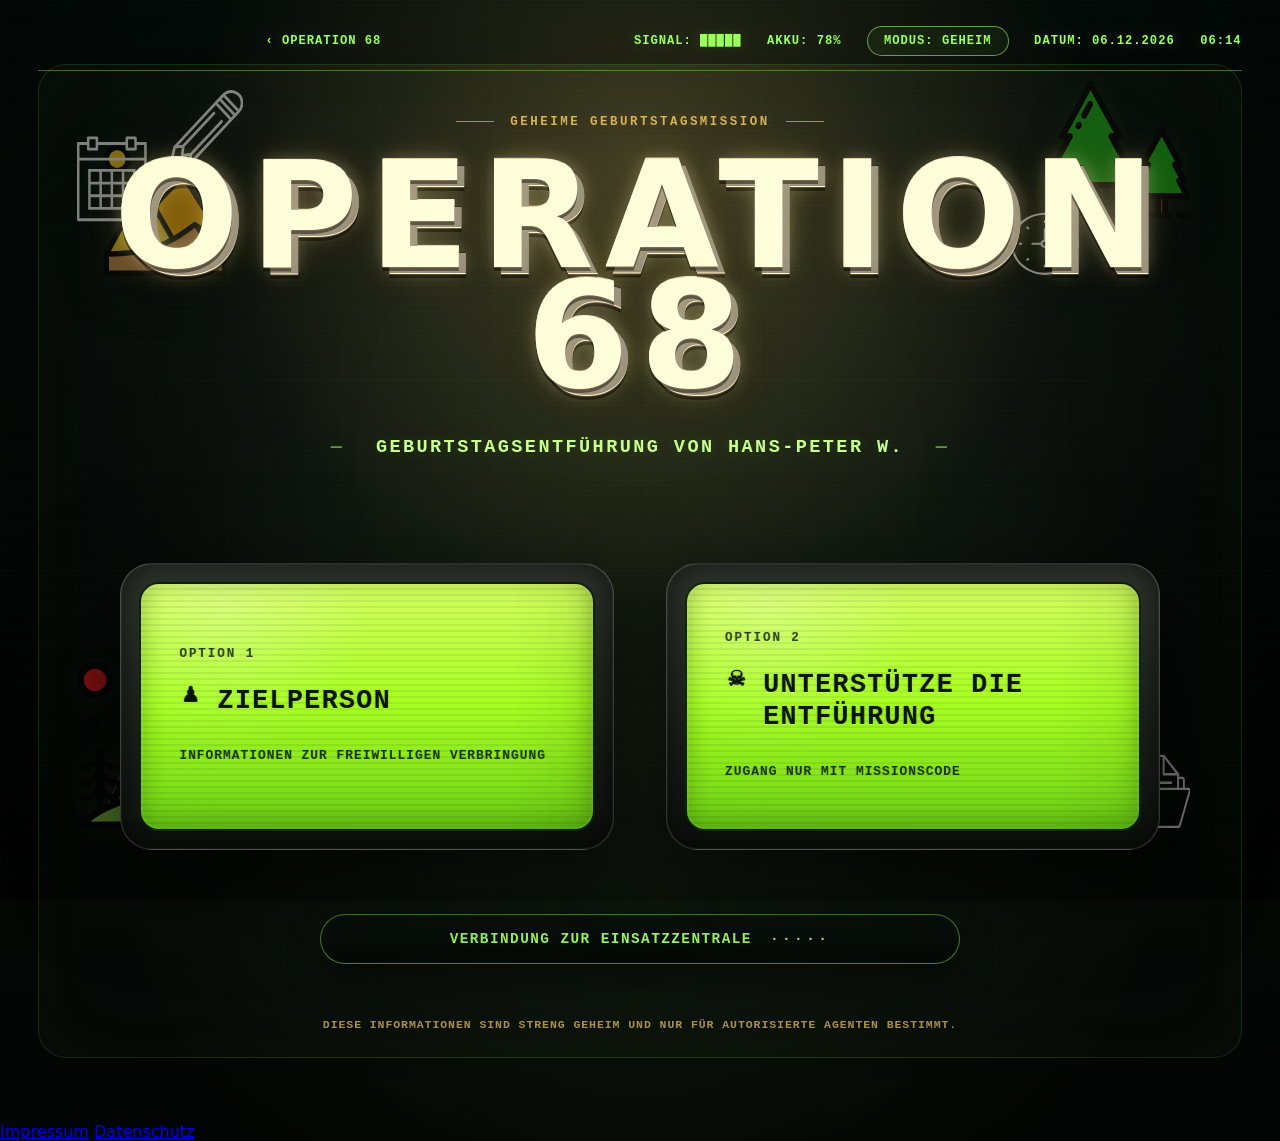
==== commit a6f6b297: "Update unterstuetzung.html" ====
--- a/unterstuetzung.html
+++ b/unterstuetzung.html
@@ -98,7 +98,6 @@
   SCREEN 02: PINNWAND / ERMITTLUNGSWAND
 ========================================================== -->
 <section class="mission-screen mission-screen--board" id="screen-pinnwand" data-screen="pinnwand">
-
   <section class="investigation-board" aria-label="Ermittlungswand Operation 68">
     <div class="evidence-board">
 
@@ -144,14 +143,17 @@
           </div>
 
           <div class="flip-back">
-            <h3>Entführerteam</h3>
+            <h3>Entführer-<br />team</h3>
+
             <p>
               Zuständig für Planung, Geheimhaltung, operative Abstimmung
               und die kontrollierte Rückführung der Zielperson.
             </p>
+
             <p>
               Beteiligte Stellen: Angelika, Melanie, Mirjam und Natalie.
             </p>
+
             <p class="no-paypal">
               Kein PayPal-Link. Diese Personen handeln aus familiärer Verpflichtung.
             </p>
@@ -160,205 +162,221 @@
       </article>
 
       <!-- WACHHUNDE -->
-<article class="flip-card card-dogs text-heavy">
-  <div class="flip-inner">
-    <div class="flip-front polaroid">
-      <img src="images/wachhund.png" alt="Wachhunde" />
-      <h3>Wachhunde</h3>
-    </div>
-
-    <div class="flip-back">
-      <h3>Wachhunde</h3>
-
-      <p>
-        <strong>Miley</strong>, Codename <strong>Old Chewing Tooth</strong>:
-        hochaktive Alarmanlage mit akustischer Eskalationsbereitschaft.
-      </p>
-
-      <p>
-        Zuständig für Geländeüberwachung, akustische Abschreckung
-        und konsequente Abschleckmaßnahmen.
-      </p>
-
-      <p>
-        <strong>Santos</strong>, Codename <strong>Praktikant Relaxo</strong>:
-        zuständig für strategisches Herumliegen, moralische Stabilisierung
-        und beruhigende Präsenz im Einsatzgebiet.
-      </p>
-
-     <a
-  href="https://www.paypal.com/pool/9pvPE6DDOs?sr=accr"
-  class="paypal-link"
-  target="_blank"
-  rel="noopener noreferrer"
->
-  0,99 € Snackfonds
-</a>
-    </div>
+      <article class="flip-card card-dogs text-heavy">
+        <div class="flip-inner">
+          <div class="flip-front polaroid">
+            <img src="images/wachhund.png" alt="Wachhunde" />
+            <h3>Wachhunde</h3>
+          </div>
+
+          <div class="flip-back">
+            <h3>Wachhunde</h3>
+
+            <p>
+              <strong>Miley</strong>, Codename <strong>Old Chewing Tooth</strong>:
+              hochaktive Alarmanlage mit akustischer Eskalationsbereitschaft.
+            </p>
+
+            <p>
+              Zuständig für Geländeüberwachung, akustische Abschreckung
+              und konsequente Abschleckmaßnahmen.
+            </p>
+
+            <p>
+              <strong>Santos</strong>, Codename <strong>Praktikant Relaxo</strong>:
+              zuständig für strategisches Herumliegen, moralische Stabilisierung
+              und beruhigende Präsenz im Einsatzgebiet.
+            </p>
+
+            <a
+              href="https://www.paypal.com/pool/9pvPE6DDOs?sr=accr"
+              class="paypal-link"
+              target="_blank"
+              rel="noopener noreferrer"
+            >
+              0,99 € Snackfonds
+            </a>
+          </div>
+        </div>
+      </article>
+
+      <!-- FLUCHTFAHRZEUG -->
+      <article class="flip-card card-car">
+        <div class="flip-inner">
+          <div class="flip-front polaroid">
+            <img src="images/car.jpg" alt="Fluchtfahrzeug" />
+            <h3>Flucht-<br />fahrzeug</h3>
+          </div>
+
+          <div class="flip-back">
+            <h3>Flucht-<br />fahrzeug</h3>
+
+            <p>
+              Während der Einwilligungserklärung äußerte Hans-Peter W.
+              den Wunsch nach Zitronenbonbons.
+            </p>
+
+            <p>
+              Zur Wahrung humanitärer Mindeststandards kann die Versorgung
+              mit Bonbons und Kaffee unterstützt werden.
+            </p>
+
+            <a
+              href="https://www.paypal.com/pool/9pvPE6DDOs?sr=accr"
+              class="paypal-link"
+              target="_blank"
+              rel="noopener noreferrer"
+            >
+              0,10 € Zitronenbonbonfonds
+            </a>
+          </div>
+        </div>
+      </article>
+
+      <!-- ZIELPERSON -->
+      <article class="flip-card card-target">
+        <div class="flip-inner">
+          <div class="flip-front polaroid">
+            <img src="images/target.png" alt="Zielperson Hans-Peter W." />
+            <h3>Zielperson</h3>
+          </div>
+
+          <div class="flip-back">
+            <h3>Hans-Peter W.</h3>
+
+            <p>
+              Aktuell gilt Herr W. als freundlich, kooperativ
+              und körperlich in beeindruckender Verfassung.
+            </p>
+
+            <p>
+              Laut eigener Aussage ergab eine Bioimpedanzanalyse im Fitnessstudio
+              ein biologisches Alter von 53 Jahren.
+            </p>
+
+            <p>
+              Die Ermittlungsleitung gratuliert ausdrücklich zu dieser Existenz.
+            </p>
+          </div>
+        </div>
+      </article>
+
+      <!-- UNTERKUNFT / UMGEBUNG -->
+      <article class="flip-card card-location">
+        <div class="flip-inner">
+          <div class="flip-front polaroid">
+            <img src="images/krefeld.jpg" alt="Unterkunft und Umgebung" />
+            <h3>Unterkunft</h3>
+          </div>
+
+          <div class="flip-back">
+            <h3>Würdevolle Lagerung</h3>
+
+            <p>
+              Unterkunfts-Support, damit Hans-Peter W.
+              nicht im Kofferraum schlafen muss.
+            </p>
+
+            <p>
+              Die Maßnahme erfolgt unter möglichst komfortablen
+              und menschenwürdigen Bedingungen.
+            </p>
+
+            <a
+              href="https://www.paypal.com/pool/9pvPE6DDOs?sr=accr"
+              class="paypal-link"
+              target="_blank"
+              rel="noopener noreferrer"
+            >
+              10 € Unterkunft
+            </a>
+          </div>
+        </div>
+      </article>
+
+      <!-- AKTIVITÄTEN -->
+      <article class="flip-card card-activities wide-card text-heavy">
+        <div class="flip-inner">
+          <div class="flip-front polaroid activity-polaroid">
+            <div class="activity-images">
+              <img src="images/hockey.jpg" alt="Straßenhockey" />
+              <img src="images/singstar.jpg" alt="SingStar" />
+              <img src="images/barbecue.jpg" alt="Barbecue" />
+            </div>
+
+            <h3>Aktivitäten</h3>
+          </div>
+
+          <div class="flip-back">
+            <h3>Freizeit-<br />protokoll</h3>
+
+            <p>
+              <strong>Straßenhockey:</strong>
+              Biografisch hochrelevante Maßnahme mit unmittelbarem Bezug zu Kindheit,
+              Krefeld und kontrollierter Bewegung im analogen Raum.
+            </p>
+
+            <p class="measure-rating">
+              <span class="measure-label">Empfehlungsgrad</span>
+              <span class="rocket-rating">🚀🚀🚀</span>
+            </p>
+
+            <p>
+              <strong>Barbecue:</strong>
+              Niedrigschwellige Versorgungs- und Zusammenführungsmaßnahme mit hoher
+              sozialer Anschlussfähigkeit. Vegan kompatibel, sofern rechtzeitig daran
+              gedacht wird.
+            </p>
+
+            <p class="measure-rating">
+              <span class="measure-label">Empfehlungsgrad</span>
+              <span class="rocket-rating">🚀🚀🚀</span>
+            </p>
+
+            <p>
+              <strong>SingStar-Abend:</strong>
+              Im familiären Gesamtkomplex liegt eine grundsätzlich angenehme stimmliche
+              Ausgangslage vor. Eine belastbare Kopplung an Rhythmusgefühl, Taktgefühl
+              oder musikalische Orientierungssysteme konnte bislang nur eingeschränkt
+              nachgewiesen werden.
+            </p>
+
+            <p>
+              Auf Grundlage vorliegender Vergangenheitswerte kann die Maßnahme dennoch
+              empfohlen werden. Die Datenlage spricht für eine hohe Erinnerungswirkung
+              bei vertretbarem akustischem Risiko.
+            </p>
+
+            <p class="measure-rating">
+              <span class="measure-label">Empfehlungsgrad</span>
+              <span class="rocket-rating">🚀🚀</span>
+            </p>
+
+            <a
+              href="https://www.paypal.com/pool/9pvPE6DDOs?sr=accr"
+              class="paypal-link"
+              target="_blank"
+              rel="noopener noreferrer"
+            >
+              Freizeitmaßnahmen unterstützen
+            </a>
+          </div>
+        </div>
+      </article>
+
+    </div>
+  </section>
+
+  <div class="screen-actions">
+    <button class="btn mission-prev" type="button" data-screen-target="briefing">
+      Zurück
+    </button>
+
+    <button class="btn mission-next" type="button" data-screen-target="nachricht">
+      Weiter zur Nachricht
+    </button>
   </div>
-</article>
-
-<!-- FLUCHTFAHRZEUG -->
-<article class="flip-card card-car">
-  <div class="flip-inner">
-    <div class="flip-front polaroid">
-      <img src="images/car.jpg" alt="Fluchtfahrzeug" />
-      <h3>Flucht-<br />fahrzeug</h3>
-    </div>
-
-    <div class="flip-back">
-      <h3>Fluchtfahrzeug</h3>
-
-      <p>
-        Während der Einwilligungserklärung äußerte Hans-Peter W.
-        den Wunsch nach Zitronenbonbons.
-      </p>
-
-      <p>
-        Zur Wahrung humanitärer Mindeststandards kann die Versorgung
-        mit Bonbons und Kaffee unterstützt werden.
-      </p>
-
-  <a
-  href="https://www.paypal.com/pool/9pvPE6DDOs?sr=accr"
-  class="paypal-link"
-  target="_blank"
-  rel="noopener noreferrer"
->
-  0,10 € Zitronenbonbonfonds
-</a>
-    </div>
-  </div>
-</article>
-
-<!-- ZIELPERSON -->
-<article class="flip-card card-target">
-  <div class="flip-inner">
-    <div class="flip-front polaroid">
-      <img src="images/target.png" alt="Zielperson" />
-      <h3>Zielperson</h3>
-    </div>
-
-    <div class="flip-back">
-      <h3>Hans-Peter W.</h3>
-
-      <p>
-        Aktuell gilt Herr W. als freundlich, kooperativ
-        und körperlich in beeindruckender Verfassung.
-      </p>
-
-      <p>
-        Laut eigener Aussage ergab eine Bioimpedanzanalyse im Fitnessstudio
-        ein biologisches Alter von 53 Jahren.
-      </p>
-
-      <p>
-        Die Ermittlungsleitung gratuliert ausdrücklich zu dieser Existenz.
-      </p>
-    </div>
-  </div>
-</article>
-
-<!-- UNTERKUNFT / UMGEBUNG -->
-<article class="flip-card card-location">
-  <div class="flip-inner">
-    <div class="flip-front polaroid">
-      <img src="images/krefeld.jpg" alt="Unterkunft und Umgebung" />
-      <h3>Unterkunft</h3>
-    </div>
-
-    <div class="flip-back">
-      <h3>Würdevolle Lagerung</h3>
-
-      <p>
-        Unterkunfts-Support, damit Hans-Peter W.
-        nicht im Kofferraum schlafen muss.
-      </p>
-
-      <p>
-        Die Maßnahme erfolgt unter möglichst komfortablen
-        und menschenwürdigen Bedingungen.
-      </p>
-
-<a
-  href="https://www.paypal.com/pool/9pvPE6DDOs?sr=accr"
-  class="paypal-link"
-  target="_blank"
-  rel="noopener noreferrer"
->
-  10 € Unterkunft
-</a>
-    </div>
-  </div>
-</article>
-
-<!-- AKTIVITÄTEN -->
-<article class="flip-card card-activities wide-card text-heavy">
-  <div class="flip-inner">
-    <div class="flip-front polaroid activity-polaroid">
-      <div class="activity-images">
-        <img src="images/hockey.jpg" alt="Straßenhockey" />
-        <img src="images/singstar.jpg" alt="SingStar" />
-        <img src="images/barbecue.jpg" alt="Barbecue" />
-      </div>
-      <h3>Aktivitäten</h3>
-    </div>
-
-    <div class="flip-back">
-  <h3>Freizeit-<br />protokoll</h3>
-
-  <p>
-    <strong>Straßenhockey:</strong>
-    Biografisch hochrelevante Maßnahme mit unmittelbarem Bezug zu Kindheit,
-    Krefeld und kontrollierter Bewegung im analogen Raum.
-  </p>
-
-  <p class="measure-rating">
-    <span class="measure-label">Empfehlungsgrad</span>
-    <span class="rocket-rating">🚀🚀🚀</span>
-  </p>
-
-  <p>
-    <strong>Barbecue:</strong>
-    Niedrigschwellige Versorgungs- und Zusammenführungsmaßnahme mit hoher
-    sozialer Anschlussfähigkeit. Vegan kompatibel, sofern rechtzeitig daran
-    gedacht wird.
-  </p>
-
-  <p class="measure-rating">
-    <span class="measure-label">Empfehlungsgrad</span>
-    <span class="rocket-rating">🚀🚀🚀</span>
-  </p>
-
-  <p>
-    <strong>SingStar-Abend:</strong>
-    Im familiären Gesamtkomplex liegt eine grundsätzlich angenehme stimmliche
-    Ausgangslage vor. Eine belastbare Kopplung an Rhythmusgefühl, Taktgefühl
-    oder musikalische Orientierungssysteme konnte bislang nur eingeschränkt
-    nachgewiesen werden.
-  </p>
-
-  <p>
-    Auf Grundlage vorliegender Vergangenheitswerte kann die Maßnahme dennoch
-    empfohlen werden. Die Datenlage spricht für eine hohe Erinnerungswirkung
-    bei vertretbarem akustischem Risiko.
-  </p>
-
-  <p class="measure-rating">
-    <span class="measure-label">Empfehlungsgrad</span>
-    <span class="rocket-rating">🚀🚀</span>
-  </p>
-
-  <a
-    href="https://www.paypal.com/pool/9pvPE6DDOs?sr=accr"
-    class="paypal-link"
-    target="_blank"
-    rel="noopener noreferrer"
-  >
-    Freizeitmaßnahmen unterstützen
-  </a>
-</div>
-
+</section>
 
 <!-- =========================================================
   SCREEN 03: NACHRICHT AN DIE ZIELPERSON
--- a/support-board.css
+++ b/support-board.css
@@ -2819,3 +2819,311 @@
     display: inline !important;
   }
 }
+
+
+/* =========================================================
+  GUIDELINE MODAL — INTERNE ENTFÜHRUNGSLEITLINIE
+========================================================= */
+
+.guideline-info-button {
+  display: inline-flex;
+  align-items: center;
+  justify-content: center;
+
+  margin: clamp(22px, 3vw, 34px) auto 0;
+  min-height: 50px;
+  padding: 13px 22px;
+
+  border-radius: 999px;
+  border: 1px solid rgba(156, 255, 95, 0.46);
+
+  background:
+    linear-gradient(180deg, rgba(156, 255, 95, 0.13), rgba(156, 255, 95, 0.045)),
+    rgba(4, 10, 7, 0.88);
+
+  color: #c7ff8f;
+  font-family: "Courier New", monospace;
+  font-size: clamp(0.78rem, 0.95vw, 0.95rem);
+  font-weight: 900;
+  letter-spacing: 0.08em;
+  text-transform: uppercase;
+
+  cursor: pointer;
+
+  box-shadow:
+    inset 0 0 0 1px rgba(255,255,255,0.035),
+    0 16px 34px rgba(0,0,0,0.32);
+
+  transition:
+    transform 160ms ease,
+    border-color 160ms ease,
+    box-shadow 160ms ease,
+    filter 160ms ease;
+}
+
+.guideline-info-button:hover {
+  transform: translateY(-2px);
+  border-color: rgba(156, 255, 95, 0.78);
+  filter: brightness(1.08);
+  box-shadow:
+    inset 0 0 0 1px rgba(255,255,255,0.045),
+    0 22px 46px rgba(0,0,0,0.38),
+    0 0 28px rgba(156,255,95,0.12);
+}
+
+.guideline-modal.hidden {
+  display: none !important;
+  pointer-events: none !important;
+}
+
+.guideline-modal {
+  position: fixed;
+  inset: 0;
+  z-index: 9999;
+
+  display: grid;
+  place-items: center;
+
+  padding: clamp(14px, 4vw, 38px);
+}
+
+.guideline-modal__backdrop {
+  position: absolute;
+  inset: 0;
+  background:
+    radial-gradient(circle at 50% 20%, rgba(156, 255, 95, 0.08), transparent 32rem),
+    rgba(0, 0, 0, 0.74);
+  backdrop-filter: blur(7px);
+}
+
+.guideline-modal__panel {
+  position: relative;
+  z-index: 2;
+
+  width: min(100%, 820px);
+  max-height: min(88vh, 880px);
+  overflow-y: auto;
+
+  padding: clamp(24px, 4vw, 48px);
+
+  border-radius: 24px;
+  border: 1px solid rgba(77, 52, 26, 0.28);
+
+  background:
+    linear-gradient(rgba(70, 49, 25, 0.045) 1px, transparent 1px),
+    linear-gradient(90deg, rgba(70, 49, 25, 0.035) 1px, transparent 1px),
+    linear-gradient(180deg, #f1e2bd 0%, #dcc79c 100%);
+
+  background-size: 26px 26px, 26px 26px, 100% 100%;
+
+  color: #17110a;
+
+  box-shadow:
+    0 30px 100px rgba(0, 0, 0, 0.68),
+    inset 0 0 0 1px rgba(255,255,255,0.3);
+}
+
+.guideline-modal__close {
+  position: absolute;
+  top: 14px;
+  right: 14px;
+
+  width: 38px;
+  height: 38px;
+
+  border-radius: 999px;
+  border: 1px solid rgba(24, 17, 10, 0.3);
+  background: rgba(255,255,255,0.22);
+  color: #17110a;
+
+  font-size: 1.6rem;
+  line-height: 1;
+  cursor: pointer;
+}
+
+.guideline-modal__panel .eyebrow {
+  margin: 0 0 12px;
+  color: #7b391d;
+  font-family: "Courier New", monospace;
+  font-size: 0.78rem;
+  font-weight: 900;
+  letter-spacing: 0.14em;
+  text-transform: uppercase;
+}
+
+.guideline-modal__panel h2 {
+  margin: 0;
+
+  color: #17110a;
+  font-family: Impact, "Arial Black", system-ui, sans-serif;
+  font-size: clamp(2.3rem, 5.8vw, 5.4rem);
+  line-height: 0.9;
+  text-transform: uppercase;
+}
+
+.guideline-intro {
+  margin: 20px 0 0;
+  max-width: 66ch;
+
+  color: #21160c;
+  font-size: clamp(1rem, 1.1vw, 1.14rem);
+  font-weight: 700;
+  line-height: 1.65;
+}
+
+.guideline-scale {
+  margin-top: clamp(24px, 4vw, 36px);
+  display: grid;
+  grid-template-columns: repeat(2, minmax(0, 1fr));
+  gap: 16px;
+}
+
+.guideline-scale article {
+  padding: 18px;
+
+  border-radius: 18px;
+  border: 1px solid rgba(58, 37, 19, 0.22);
+
+  background:
+    linear-gradient(180deg, rgba(255,255,255,0.34), rgba(255,255,255,0.12));
+
+  box-shadow:
+    inset 0 0 0 1px rgba(255,255,255,0.18),
+    0 12px 28px rgba(60,38,18,0.1);
+}
+
+.rocket-rating {
+  display: inline-flex;
+  align-items: center;
+  gap: 2px;
+
+  margin-bottom: 10px;
+
+  color: #1f7a17;
+  font-family: "Courier New", monospace;
+  font-size: clamp(1.2rem, 2vw, 1.7rem);
+  font-weight: 900;
+  line-height: 1;
+
+  filter:
+    drop-shadow(0 1px 0 rgba(255,255,255,0.4))
+    drop-shadow(0 0 5px rgba(156,255,95,0.16));
+}
+
+.guideline-gpp {
+  padding: 6px 10px;
+
+  border-radius: 999px;
+  border: 1px solid rgba(31, 122, 23, 0.38);
+  background: rgba(156, 255, 95, 0.14);
+
+  font-size: 0.9rem;
+  letter-spacing: 0.1em;
+}
+
+.guideline-scale strong {
+  display: block;
+  margin-bottom: 8px;
+
+  color: #17110a;
+  font-family: "Courier New", monospace;
+  font-size: 0.88rem;
+  font-weight: 900;
+  letter-spacing: 0.08em;
+  text-transform: uppercase;
+}
+
+.guideline-scale p {
+  margin: 0;
+  color: #21160c;
+  font-size: 0.96rem;
+  font-weight: 650;
+  line-height: 1.55;
+}
+
+.guideline-note {
+  margin-top: 22px;
+  padding: 16px 18px;
+
+  border-radius: 16px;
+  border: 1px solid rgba(125, 23, 18, 0.24);
+  background: rgba(125, 23, 18, 0.055);
+
+  color: #21160c;
+  font-weight: 750;
+  line-height: 1.55;
+}
+
+/* =========================================================
+  MEASURE RATINGS — PINNWAND FREIZEIT
+========================================================= */
+
+.measure-rating {
+  display: flex;
+  align-items: center;
+  justify-content: space-between;
+  gap: 12px;
+
+  margin: 14px 0 18px !important;
+  padding: 10px 12px;
+
+  border-radius: 999px;
+  border: 1px solid rgba(24, 17, 10, 0.2);
+
+  background: rgba(255,255,255,0.18);
+}
+
+.measure-label {
+  color: #17110a;
+  font-family: "Courier New", monospace;
+  font-size: 0.74rem;
+  font-weight: 900;
+  letter-spacing: 0.08em;
+  text-transform: uppercase;
+}
+
+/* Mobile */
+@media (max-width: 680px) {
+  .guideline-info-button {
+    width: 100%;
+    padding: 13px 16px;
+    font-size: 0.74rem;
+    line-height: 1.35;
+    white-space: normal;
+  }
+
+  .guideline-modal {
+    padding: 10px;
+    align-items: end;
+  }
+
+  .guideline-modal__panel {
+    width: 100%;
+    max-height: 92vh;
+
+    padding: 26px 18px;
+    border-radius: 22px 22px 0 0;
+  }
+
+  .guideline-modal__panel h2 {
+    font-size: clamp(2.1rem, 11vw, 3.7rem);
+  }
+
+  .guideline-scale {
+    grid-template-columns: 1fr;
+  }
+
+  .guideline-scale article {
+    padding: 16px;
+  }
+
+  .measure-rating {
+    align-items: flex-start;
+    flex-direction: column;
+    border-radius: 16px;
+  }
+
+  .measure-rating .rocket-rating {
+    font-size: 1.35rem;
+  }
+}
